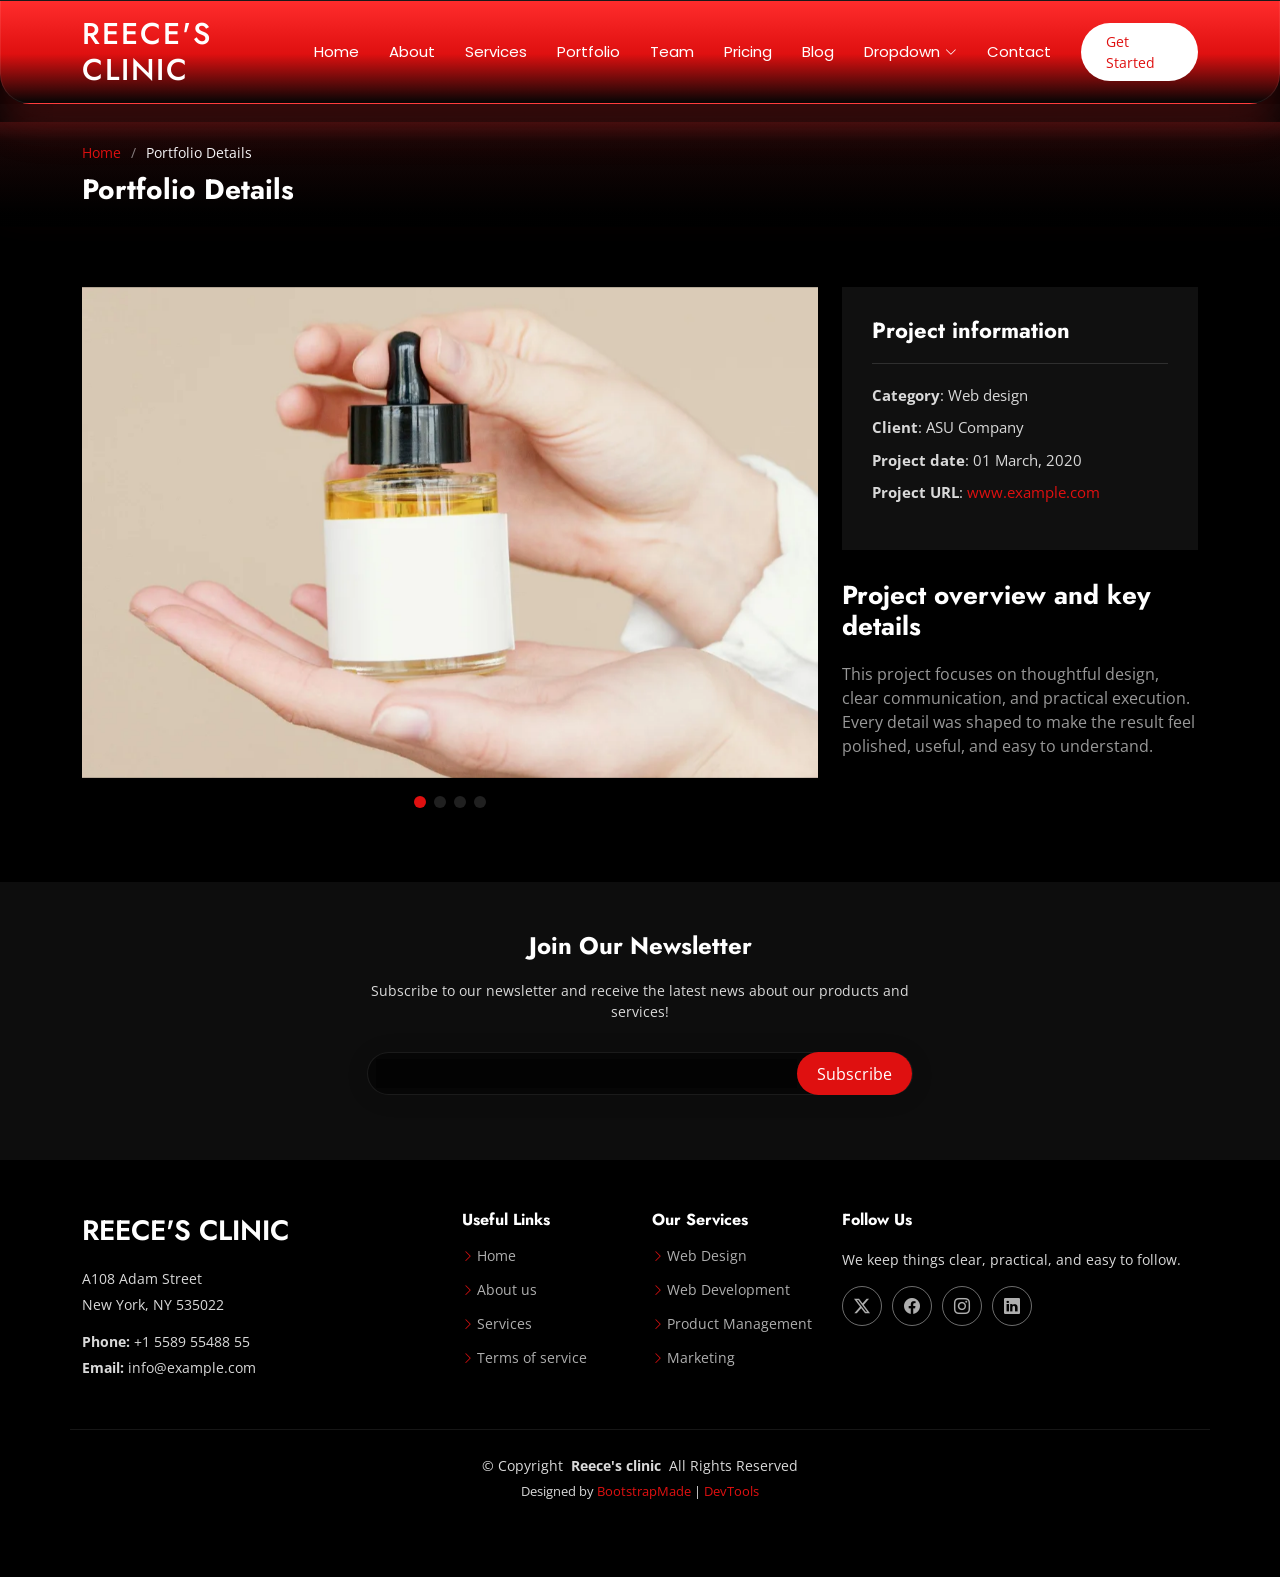
==== portfolio-details.html @ 50c4201b "first commit" ====
<!DOCTYPE html>
<html lang="en">

<head>
  <meta charset="utf-8">
  <meta content="width=device-width, initial-scale=1.0" name="viewport">
  <title>Portfolio Details - Reece's clinic</title>
  <meta name="description" content="">
  <meta name="keywords" content="">

  <!-- Favicons -->
  <link href="assets/img/favicon.png" rel="icon">
  <link href="assets/img/apple-touch-icon.png" rel="apple-touch-icon">

  <!-- Fonts -->
  <link href="https://fonts.googleapis.com" rel="preconnect">
  <link href="https://fonts.gstatic.com" rel="preconnect" crossorigin>
  <link href="https://fonts.googleapis.com/css2?family=Open+Sans:ital,wght@0,300;0,400;0,500;0,600;0,700;0,800;1,300;1,400;1,500;1,600;1,700;1,800&family=Poppins:ital,wght@0,100;0,200;0,300;0,400;0,500;0,600;0,700;0,800;0,900;1,100;1,200;1,300;1,400;1,500;1,600;1,700;1,800;1,900&family=Jost:ital,wght@0,100;0,200;0,300;0,400;0,500;0,600;0,700;0,800;0,900;1,100;1,200;1,300;1,400;1,500;1,600;1,700;1,800;1,900&display=swap" rel="stylesheet">

  <!-- Vendor CSS Files -->
  <link href="assets/vendor/bootstrap/css/bootstrap.min.css" rel="stylesheet">
  <link href="assets/vendor/bootstrap-icons/bootstrap-icons.css" rel="stylesheet">
  <link href="assets/vendor/aos/aos.css" rel="stylesheet">
  <link href="assets/vendor/glightbox/css/glightbox.min.css" rel="stylesheet">
  <link href="assets/vendor/swiper/swiper-bundle.min.css" rel="stylesheet">

  <!-- Main CSS File -->
  <link href="assets/css/main.css" rel="stylesheet">

  <!-- =======================================================
  * Template Name: Reece's clinic
  * Template Reference: BootstrapMade corporate template
  * Updated: Feb 22 2025 with Bootstrap v5.3.3
  * Author: BootstrapMade.com
  * License: https://bootstrapmade.com/license/
  ======================================================== -->
</head>

<body class="portfolio-details-page">

  <header id="header" class="header d-flex align-items-center sticky-top">
    <div class="container-fluid container-xl position-relative d-flex align-items-center">

      <a href="index.html" class="logo d-flex align-items-center me-auto">
        <!-- Uncomment the line below if you also wish to use an image logo -->
        <!-- <img src="assets/img/logo.webp" alt=""> -->
        <h1 class="sitename">Reece's clinic</h1>
      </a>

      <nav id="navmenu" class="navmenu">
        <ul>
          <li><a href="#hero">Home</a></li>
          <li><a href="#about">About</a></li>
          <li><a href="#services">Services</a></li>
          <li><a href="#portfolio">Portfolio</a></li>
          <li><a href="#team">Team</a></li>
          <li><a href="#pricing">Pricing</a></li>
          <li><a href="blog.html">Blog</a></li>
          <li class="dropdown"><a href="#"><span>Dropdown</span> <i class="bi bi-chevron-down toggle-dropdown"></i></a>
            <ul>
              <li><a href="#">Dropdown 1</a></li>
              <li class="dropdown"><a href="#"><span>Deep Dropdown</span> <i class="bi bi-chevron-down toggle-dropdown"></i></a>
                <ul>
                  <li><a href="#">Deep Dropdown 1</a></li>
                  <li><a href="#">Deep Dropdown 2</a></li>
                  <li><a href="#">Deep Dropdown 3</a></li>
                  <li><a href="#">Deep Dropdown 4</a></li>
                  <li><a href="#">Deep Dropdown 5</a></li>
                </ul>
              </li>
              <li><a href="#">Dropdown 2</a></li>
              <li><a href="#">Dropdown 3</a></li>
              <li><a href="#">Dropdown 4</a></li>
            </ul>
          </li>
          <li><a href="#contact">Contact</a></li>
        </ul>
        <i class="mobile-nav-toggle d-xl-none bi bi-list"></i>
      </nav>

      <a class="btn-getstarted" href="#about">Get Started</a>

    </div>
  </header>

  <main class="main">

    <!-- Page Title -->
    <div class="page-title" data-aos="fade">
      <div class="container">
        <nav class="breadcrumbs">
          <ol>
            <li><a href="index.html">Home</a></li>
            <li class="current">Portfolio Details</li>
          </ol>
        </nav>
        <h1>Portfolio Details</h1>
      </div>
    </div><!-- End Page Title -->

    <!-- Portfolio Details Section -->
    <section id="portfolio-details" class="portfolio-details section">

      <div class="container" data-aos="fade-up" data-aos-delay="100">

        <div class="row gy-4">

          <div class="col-lg-8">
            <div class="portfolio-details-slider swiper init-swiper">

              <script type="application/json" class="swiper-config">
                {
                  "loop": true,
                  "speed": 600,
                  "autoplay": {
                    "delay": 5000
                  },
                  "slidesPerView": "auto",
                  "pagination": {
                    "el": ".swiper-pagination",
                    "type": "bullets",
                    "clickable": true
                  }
                }
              </script>

              <div class="swiper-wrapper align-items-center">

                <div class="swiper-slide">
                  <img src="assets/img/portfolio/portfolio-1.webp" alt="">
                </div>

                <div class="swiper-slide">
                  <img src="assets/img/portfolio/portfolio-10.webp" alt="">
                </div>

                <div class="swiper-slide">
                  <img src="assets/img/portfolio/portfolio-7.webp" alt="">
                </div>

                <div class="swiper-slide">
                  <img src="assets/img/portfolio/portfolio-4.webp" alt="">
                </div>

              </div>
              <div class="swiper-pagination"></div>
            </div>
          </div>

          <div class="col-lg-4">
            <div class="portfolio-info" data-aos="fade-up" data-aos-delay="200">
              <h3>Project information</h3>
              <ul>
                <li><strong>Category</strong>: Web design</li>
                <li><strong>Client</strong>: ASU Company</li>
                <li><strong>Project date</strong>: 01 March, 2020</li>
                <li><strong>Project URL</strong>: <a href="#">www.example.com</a></li>
              </ul>
            </div>
            <div class="portfolio-description" data-aos="fade-up" data-aos-delay="300">
              <h2>Project overview and key details</h2>
              <p>
                This project focuses on thoughtful design, clear communication, and practical execution. Every detail was shaped to make the result feel polished, useful, and easy to understand.
              </p>
            </div>
          </div>

        </div>

      </div>

    </section><!-- /Portfolio Details Section -->

  </main>

  <footer id="footer" class="footer">

    <div class="footer-newsletter">
      <div class="container">
        <div class="row justify-content-center text-center">
          <div class="col-lg-6">
            <h4>Join Our Newsletter</h4>
            <p>Subscribe to our newsletter and receive the latest news about our products and services!</p>
            <form action="forms/newsletter.php" method="post" class="php-email-form">
              <div class="newsletter-form"><input type="email" name="email"><input type="submit" value="Subscribe"></div>
              <div class="loading">Loading</div>
              <div class="error-message"></div>
              <div class="sent-message">Your subscription request has been sent. Thank you!</div>
            </form>
          </div>
        </div>
      </div>
    </div>

    <div class="container footer-top">
      <div class="row gy-4">
        <div class="col-lg-4 col-md-6 footer-about">
          <a href="index.html" class="d-flex align-items-center">
            <span class="sitename">Reece's clinic</span>
          </a>
          <div class="footer-contact pt-3">
            <p>A108 Adam Street</p>
            <p>New York, NY 535022</p>
            <p class="mt-3"><strong>Phone:</strong> <span>+1 5589 55488 55</span></p>
            <p><strong>Email:</strong> <span>info@example.com</span></p>
          </div>
        </div>

        <div class="col-lg-2 col-md-3 footer-links">
          <h4>Useful Links</h4>
          <ul>
            <li><i class="bi bi-chevron-right"></i> <a href="#">Home</a></li>
            <li><i class="bi bi-chevron-right"></i> <a href="#">About us</a></li>
            <li><i class="bi bi-chevron-right"></i> <a href="#">Services</a></li>
            <li><i class="bi bi-chevron-right"></i> <a href="#">Terms of service</a></li>
          </ul>
        </div>

        <div class="col-lg-2 col-md-3 footer-links">
          <h4>Our Services</h4>
          <ul>
            <li><i class="bi bi-chevron-right"></i> <a href="#">Web Design</a></li>
            <li><i class="bi bi-chevron-right"></i> <a href="#">Web Development</a></li>
            <li><i class="bi bi-chevron-right"></i> <a href="#">Product Management</a></li>
            <li><i class="bi bi-chevron-right"></i> <a href="#">Marketing</a></li>
          </ul>
        </div>

        <div class="col-lg-4 col-md-12">
          <h4>Follow Us</h4>
          <p>We keep things clear, practical, and easy to follow.</p>
          <div class="social-links d-flex">
            <a href=""><i class="bi bi-twitter-x"></i></a>
            <a href=""><i class="bi bi-facebook"></i></a>
            <a href=""><i class="bi bi-instagram"></i></a>
            <a href=""><i class="bi bi-linkedin"></i></a>
          </div>
        </div>

      </div>
    </div>

    <div class="container copyright text-center mt-4">
      <p>© <span>Copyright</span> <strong class="px-1 sitename">Reece's clinic</strong> <span>All Rights Reserved</span></p>
      <div class="credits">
        <!-- All the links in the footer should remain intact. -->
        <!-- You can delete the links only if you've purchased the pro version. -->
        <!-- Licensing information: https://bootstrapmade.com/license/ -->
        <!-- Purchase the pro version with working PHP/AJAX contact form: [buy-url] -->
        Designed by <a href="https://bootstrapmade.com/">BootstrapMade</a> | <a href="https://bootstrapmade.com/tools/">DevTools</a>
      </div>
    </div>

  </footer>

  <!-- Scroll Top -->
  <a href="#" id="scroll-top" class="scroll-top d-flex align-items-center justify-content-center"><i class="bi bi-arrow-up-short"></i></a>

  <!-- Preloader -->
  <div id="preloader"></div>

  <!-- Vendor JS Files -->
  <script src="assets/vendor/bootstrap/js/bootstrap.bundle.min.js"></script>
  <script src="assets/vendor/php-email-form/validate.js"></script>
  <script src="assets/vendor/aos/aos.js"></script>
  <script src="assets/vendor/glightbox/js/glightbox.min.js"></script>
  <script src="assets/vendor/swiper/swiper-bundle.min.js"></script>
  <script src="assets/vendor/waypoints/noframework.waypoints.js"></script>
  <script src="assets/vendor/imagesloaded/imagesloaded.pkgd.min.js"></script>
  <script src="assets/vendor/isotope-layout/isotope.pkgd.min.js"></script>

  <!-- Main JS File -->
  <script src="assets/js/main.js"></script>

</body>

</html>
---- assets/css/main.css ----
/**
* Template Name: Arsha
* Template URL: https://bootstrapmade.com/arsha-free-bootstrap-html-template-corporate/
* Updated: Feb 22 2025 with Bootstrap v5.3.3
* Author: BootstrapMade.com
* License: https://bootstrapmade.com/license/
*/

/*--------------------------------------------------------------
# Font & Color Variables
# Help: https://bootstrapmade.com/color-system/
--------------------------------------------------------------*/
/* Fonts */
:root {
  --default-font: "Open Sans",  system-ui, -apple-system, "Segoe UI", Roboto, "Helvetica Neue", Arial, "Noto Sans", "Liberation Sans", sans-serif, "Apple Color Emoji", "Segoe UI Emoji", "Segoe UI Symbol", "Noto Color Emoji";
  --heading-font: "Jost",  sans-serif;
  --nav-font: "Poppins",  sans-serif;
}

/* Global Colors - The following color variables are used throughout the website. Updating them here will change the color scheme of the entire website */
:root { 
  --background-color: #000000; /* Background color for the entire website, including individual sections */
  --default-color: #d9d9d9; /* Default color used for the majority of the text content across the entire website */
  --heading-color: #ffffff; /* Color for headings, subheadings and title throughout the website */
  --accent-color: #df1010; /* Accent color that represents your brand on the website. It's used for buttons, links, and other elements that need to stand out */
  --surface-color: #101010; /* The surface color is used as a background of boxed elements within sections, such as cards, icon boxes, or other elements that require a visual separation from the global background. */
  --contrast-color: #ffffff; /* Contrast color for text, ensuring readability against backgrounds of accent, heading, or default colors. */
}

/* Nav Menu Colors - The following color variables are used specifically for the navigation menu. They are separate from the global colors to allow for more customization options */
:root {
  --nav-color: #ffffff;  /* The default color of the main navmenu links */
  --nav-hover-color: #ffdddd; /* Applied to main navmenu links when they are hovered over or active */
  --nav-mobile-background-color: #111111; /* Used as the background color for mobile navigation menu */
  --nav-dropdown-background-color: #111111; /* Used as the background color for dropdown items that appear when hovering over primary navigation items */
  --nav-dropdown-color: #ececec; /* Used for navigation links of the dropdown items in the navigation menu. */
  --nav-dropdown-hover-color: #ffffff; /* Similar to --nav-hover-color, this color is applied to dropdown navigation links when they are hovered over. */
}

/* Color Presets - These classes override global colors when applied to any section or element, providing reuse of the sam color scheme. */

.light-background {
  --background-color: #000000;
  --surface-color: #101010;
}

.dark-background {
  --background-color: #000000;
  --default-color: #ffffff;
  --heading-color: #ffffff;
  --surface-color: #101010;
  --contrast-color: #ffffff;
}

/* Smooth scroll */
:root {
  scroll-behavior: smooth;
}

/*--------------------------------------------------------------
# General Styling & Shared Classes
--------------------------------------------------------------*/
body {
  color: var(--default-color);
  background-color: var(--background-color);
  font-family: var(--default-font);
}

a {
  color: var(--accent-color);
  text-decoration: none;
  transition: 0.3s;
}

a:hover {
  color: color-mix(in srgb, var(--accent-color), transparent 25%);
  text-decoration: none;
}

h1,
h2,
h3,
h4,
h5,
h6 {
  color: var(--heading-color);
  font-family: var(--heading-font);
}

/* PHP Email Form Messages
------------------------------*/
.php-email-form .error-message {
  display: none;
  background: #df1529;
  color: #ffffff;
  text-align: left;
  padding: 15px;
  margin-bottom: 24px;
  font-weight: 600;
}

.php-email-form .sent-message {
  display: none;
  color: #ffffff;
  background: #059652;
  text-align: center;
  padding: 15px;
  margin-bottom: 24px;
  font-weight: 600;
}

.php-email-form .loading {
  display: none;
  background: var(--surface-color);
  text-align: center;
  padding: 15px;
  margin-bottom: 24px;
}

.php-email-form .loading:before {
  content: "";
  display: inline-block;
  border-radius: 50%;
  width: 24px;
  height: 24px;
  margin: 0 10px -6px 0;
  border: 3px solid var(--accent-color);
  border-top-color: var(--surface-color);
  animation: php-email-form-loading 1s linear infinite;
}

@keyframes php-email-form-loading {
  0% {
    transform: rotate(0deg);
  }

  100% {
    transform: rotate(360deg);
  }
}

/*--------------------------------------------------------------
# Global Header
--------------------------------------------------------------*/
.header {
  --background-color: linear-gradient(180deg, #ff2c2c 0%, #df1010 52%, #050505 100%);
  --heading-color: #ffffff;
  color: var(--default-color);
  background: var(--background-color);
  padding: 15px 0;
  transition: all 0.5s;
  z-index: 997;
  border-bottom-left-radius: 30px;
  border-bottom-right-radius: 30px;
  border: 1px solid rgba(255, 255, 255, 0.08);
  box-shadow: 0 20px 42px rgba(255, 44, 44, 0.18), 0 18px 40px rgba(0, 0, 0, 0.32);
  overflow: hidden;
}

.header .logo {
  line-height: 1;
}

.header .logo img {
  max-height: 36px;
  margin-right: 8px;
}

.header .logo h1 {
  font-size: 30px;
  margin: 0;
  font-weight: 500;
  color: var(--heading-color);
  letter-spacing: 2px;
  text-transform: uppercase;
}

.header .btn-getstarted,
.header .btn-getstarted:focus {
  color: var(--contrast-color);
  background: #ffffff;
  color: #df1010;
  font-size: 14px;
  padding: 8px 25px;
  margin: 0 0 0 30px;
  border-radius: 50px;
  transition: 0.3s;
}

.header .btn-getstarted:hover,
.header .btn-getstarted:focus:hover {
  color: #a80d0d;
  background: #ffe1e1;
}

@media (max-width: 1200px) {
  .header .logo {
    order: 1;
  }

  .header .btn-getstarted {
    order: 2;
    margin: 0 15px 0 0;
    padding: 6px 15px;
  }

  .header .navmenu {
    order: 3;
  }
}

/* Page Theme Blend */
.index-page .main,
.blog-page .main,
.blog-details-page .main,
.portfolio-details-page .main,
.service-details-page .main,
.starter-page-page .main,
.page-404 .main {
  background: linear-gradient(180deg, #050505 0%, #000000 100%);
  padding-top: 18px;
}

.index-page .page-title,
.blog-page .page-title,
.blog-details-page .page-title,
.portfolio-details-page .page-title,
.service-details-page .page-title,
.starter-page-page .page-title,
.page-404 .page-title {
  background: linear-gradient(180deg, rgba(255, 44, 44, 0.22) 0%, rgba(223, 16, 16, 0.08) 18%, rgba(0, 0, 0, 0.95) 88%);
  color: #f8fafc;
  box-shadow: 0 -18px 34px rgba(255, 44, 44, 0.1);
}

.index-page .page-title .breadcrumbs ol li+li::before,
.blog-page .page-title .breadcrumbs ol li+li::before,
.blog-details-page .page-title .breadcrumbs ol li+li::before,
.portfolio-details-page .page-title .breadcrumbs ol li+li::before,
.service-details-page .page-title .breadcrumbs ol li+li::before,
.starter-page-page .page-title .breadcrumbs ol li+li::before,
.page-404 .page-title .breadcrumbs ol li+li::before {
  color: rgba(248, 250, 252, 0.5);
}

.service-details-page .service-details.section,
.starter-page-page .starter-section.section {
  padding-top: 54px;
  padding-bottom: 72px;
}

/*--------------------------------------------------------------
# Navigation Menu
--------------------------------------------------------------*/
/* Desktop Navigation */
@media (min-width: 1200px) {
  .navmenu {
    padding: 0;
  }

  .navmenu ul {
    margin: 0;
    padding: 0;
    display: flex;
    list-style: none;
    align-items: center;
  }

  .navmenu li {
    position: relative;
  }

  .navmenu a,
  .navmenu a:focus {
    color: var(--nav-color);
    padding: 18px 15px;
    font-size: 15px;
    font-family: var(--nav-font);
    font-weight: 400;
    display: flex;
    align-items: center;
    justify-content: space-between;
    white-space: nowrap;
    transition: 0.3s;
  }

  .navmenu a i,
  .navmenu a:focus i {
    font-size: 12px;
    line-height: 0;
    margin-left: 5px;
    transition: 0.3s;
  }

  .navmenu li:last-child a {
    padding-right: 0;
  }

  .navmenu li:hover>a,
  .navmenu .active,
  .navmenu .active:focus {
    color: var(--nav-hover-color);
  }

  .navmenu .dropdown ul {
    margin: 0;
    padding: 10px 0;
    background: var(--nav-dropdown-background-color);
    display: block;
    position: absolute;
    visibility: hidden;
    left: 14px;
    top: 130%;
    opacity: 0;
    transition: 0.3s;
    border-radius: 4px;
    z-index: 99;
    box-shadow: 0px 0px 30px rgba(0, 0, 0, 0.1);
  }

  .navmenu .dropdown ul li {
    min-width: 200px;
  }

  .navmenu .dropdown ul a {
    padding: 10px 20px;
    font-size: 15px;
    text-transform: none;
    color: var(--nav-dropdown-color);
  }

  .navmenu .dropdown ul a i {
    font-size: 12px;
  }

  .navmenu .dropdown ul a:hover,
  .navmenu .dropdown ul .active:hover,
  .navmenu .dropdown ul li:hover>a {
    color: var(--nav-dropdown-hover-color);
  }

  .navmenu .dropdown:hover>ul {
    opacity: 1;
    top: 100%;
    visibility: visible;
  }

  .navmenu .dropdown .dropdown ul {
    top: 0;
    left: -90%;
    visibility: hidden;
  }

  .navmenu .dropdown .dropdown:hover>ul {
    opacity: 1;
    top: 0;
    left: -100%;
    visibility: visible;
  }

  .navmenu .megamenu {
    position: static;
  }

  .navmenu .megamenu ul {
    margin: 0;
    padding: 10px;
    background: var(--nav-dropdown-background-color);
    box-shadow: 0px 0px 20px rgba(0, 0, 0, 0.1);
    position: absolute;
    top: 130%;
    left: 0;
    right: 0;
    visibility: hidden;
    opacity: 0;
    display: flex;
    transition: 0.3s;
    border-radius: 4px;
    z-index: 99;
  }

  .navmenu .megamenu ul li {
    flex: 1;
  }

  .navmenu .megamenu ul li a,
  .navmenu .megamenu ul li:hover>a {
    padding: 10px 20px;
    font-size: 15px;
    color: var(--nav-dropdown-color);
  }

  .navmenu .megamenu ul li a:hover,
  .navmenu .megamenu ul li .active,
  .navmenu .megamenu ul li .active:hover {
    color: var(--nav-dropdown-hover-color);
  }

  .navmenu .megamenu:hover>ul {
    opacity: 1;
    top: 100%;
    visibility: visible;
  }

  .navmenu .dd-box-shadow {
    box-shadow: 0px 0px 30px rgba(0, 0, 0, 0.1);
  }
}

/* Mobile Navigation */
@media (max-width: 1199px) {
  .mobile-nav-toggle {
    color: var(--nav-color);
    font-size: 28px;
    line-height: 0;
    margin-right: 10px;
    cursor: pointer;
    transition: color 0.3s;
  }

  .navmenu {
    padding: 0;
    z-index: 9997;
  }

  .navmenu ul {
    display: none;
    list-style: none;
    position: absolute;
    inset: 60px 20px 20px 20px;
    padding: 10px 0;
    margin: 0;
    border-radius: 6px;
    background-color: var(--nav-mobile-background-color);
    overflow-y: auto;
    transition: 0.3s;
    z-index: 9998;
    box-shadow: 0px 0px 30px rgba(0, 0, 0, 0.1);
  }

  .navmenu a,
  .navmenu a:focus {
    color: var(--nav-dropdown-color);
    padding: 10px 20px;
    font-family: var(--nav-font);
    font-size: 17px;
    font-weight: 500;
    display: flex;
    align-items: center;
    justify-content: space-between;
    white-space: nowrap;
    transition: 0.3s;
  }

  .navmenu a i,
  .navmenu a:focus i {
    font-size: 12px;
    line-height: 0;
    margin-left: 5px;
    width: 30px;
    height: 30px;
    display: flex;
    align-items: center;
    justify-content: center;
    border-radius: 50%;
    transition: 0.3s;
    background-color: color-mix(in srgb, var(--accent-color), transparent 90%);
  }

  .navmenu a i:hover,
  .navmenu a:focus i:hover {
    background-color: var(--accent-color);
    color: var(--contrast-color);
  }

  .navmenu a:hover,
  .navmenu .active,
  .navmenu .active:focus {
    color: var(--nav-dropdown-hover-color);
  }

  .navmenu .active i,
  .navmenu .active:focus i {
    background-color: var(--accent-color);
    color: var(--contrast-color);
    transform: rotate(180deg);
  }

  .navmenu .dropdown ul {
    position: static;
    display: none;
    z-index: 99;
    padding: 10px 0;
    margin: 10px 20px;
    background-color: var(--nav-dropdown-background-color);
    border: 1px solid color-mix(in srgb, var(--default-color), transparent 90%);
    box-shadow: none;
    transition: all 0.5s ease-in-out;
  }

  .navmenu .dropdown ul ul {
    background-color: rgba(33, 37, 41, 0.1);
  }

  .navmenu .dropdown>.dropdown-active {
    display: block;
    background-color: rgba(33, 37, 41, 0.03);
  }

  .mobile-nav-active {
    overflow: hidden;
  }

  .mobile-nav-active .mobile-nav-toggle {
    color: #fff;
    position: absolute;
    font-size: 32px;
    top: 15px;
    right: 15px;
    margin-right: 0;
    z-index: 9999;
  }

  .mobile-nav-active .navmenu {
    position: fixed;
    overflow: hidden;
    inset: 0;
    background: rgba(33, 37, 41, 0.8);
    transition: 0.3s;
  }

  .mobile-nav-active .navmenu>ul {
    display: block;
  }
}

/*--------------------------------------------------------------
# Global Footer
--------------------------------------------------------------*/
.footer {
  color: var(--default-color);
  background-color: var(--background-color);
  font-size: 14px;
  padding-bottom: 50px;
  position: relative;
}

.footer .footer-newsletter {
  background-color: color-mix(in srgb, var(--heading-color), transparent 95%);
  padding: 50px 0;
}

.footer .footer-newsletter h4 {
  font-size: 24px;
}

.footer .footer-newsletter .newsletter-form {
  margin-top: 30px;
  margin-bottom: 15px;
  padding: 6px 8px;
  position: relative;
  background-color: color-mix(in srgb, var(--background-color), transparent 50%);
  border: 1px solid color-mix(in srgb, var(--default-color), transparent 90%);
  box-shadow: 0px 2px 25px rgba(0, 0, 0, 0.1);
  display: flex;
  transition: 0.3s;
  border-radius: 50px;
}

.footer .footer-newsletter .newsletter-form:focus-within {
  border-color: var(--accent-color);
}

.footer .footer-newsletter .newsletter-form input[type=email] {
  border: 0;
  padding: 4px;
  width: 100%;
  background-color: color-mix(in srgb, var(--background-color), transparent 50%);
  color: var(--default-color);
}

.footer .footer-newsletter .newsletter-form input[type=email]:focus-visible {
  outline: none;
}

.footer .footer-newsletter .newsletter-form input[type=submit] {
  border: 0;
  font-size: 16px;
  padding: 0 20px;
  margin: -7px -8px -7px 0;
  background: var(--accent-color);
  color: var(--contrast-color);
  transition: 0.3s;
  border-radius: 50px;
}

.footer .footer-newsletter .newsletter-form input[type=submit]:hover {
  background: color-mix(in srgb, var(--accent-color), transparent 20%);
}

.footer .footer-top {
  padding-top: 50px;
}

.footer .social-links a {
  display: flex;
  align-items: center;
  justify-content: center;
  width: 40px;
  height: 40px;
  border-radius: 50%;
  border: 1px solid color-mix(in srgb, var(--default-color), transparent 50%);
  font-size: 16px;
  color: color-mix(in srgb, var(--default-color), transparent 20%);
  margin-right: 10px;
  transition: 0.3s;
}

.footer .social-links a:hover {
  color: var(--accent-color);
  border-color: var(--accent-color);
}

.footer h4 {
  font-size: 16px;
  font-weight: bold;
  position: relative;
  padding-bottom: 12px;
}

.footer .footer-links {
  margin-bottom: 30px;
}

.footer .footer-links ul {
  list-style: none;
  padding: 0;
  margin: 0;
}

.footer .footer-links ul i {
  margin-right: 3px;
  font-size: 12px;
  line-height: 0;
  color: var(--accent-color);
}

.footer .footer-links ul li {
  padding: 10px 0;
  display: flex;
  align-items: center;
}

.footer .footer-links ul li:first-child {
  padding-top: 0;
}

.footer .footer-links ul a {
  display: inline-block;
  color: color-mix(in srgb, var(--default-color), transparent 20%);
  line-height: 1;
}

.footer .footer-links ul a:hover {
  color: var(--accent-color);
}

.footer .footer-about a {
  color: var(--heading-color);
  font-size: 28px;
  font-weight: 600;
  text-transform: uppercase;
  font-family: var(--heading-font);
}

.footer .footer-contact p {
  margin-bottom: 5px;
}

.footer .copyright {
  padding-top: 25px;
  padding-bottom: 25px;
  border-top: 1px solid color-mix(in srgb, var(--default-color), transparent 90%);
}

.footer .copyright p {
  margin-bottom: 0;
}

.footer .credits {
  margin-top: 6px;
  font-size: 13px;
}

/*--------------------------------------------------------------
# Preloader
--------------------------------------------------------------*/
#preloader {
  position: fixed;
  inset: 0;
  z-index: 999999;
  overflow: hidden;
  background: var(--background-color);
  transition: all 0.6s ease-out;
}

#preloader:before {
  content: "";
  position: fixed;
  top: calc(50% - 30px);
  left: calc(50% - 30px);
  border: 6px solid #ffffff;
  border-color: var(--accent-color) transparent var(--accent-color) transparent;
  border-radius: 50%;
  width: 60px;
  height: 60px;
  animation: animate-preloader 1.5s linear infinite;
}

@keyframes animate-preloader {
  0% {
    transform: rotate(0deg);
  }

  100% {
    transform: rotate(360deg);
  }
}

/*--------------------------------------------------------------
# Scroll Top Button
--------------------------------------------------------------*/
.scroll-top {
  position: fixed;
  visibility: hidden;
  opacity: 0;
  right: 15px;
  bottom: -15px;
  z-index: 99999;
  background-color: var(--accent-color);
  width: 44px;
  height: 44px;
  border-radius: 50px;
  transition: all 0.4s;
}

.scroll-top i {
  font-size: 24px;
  color: var(--contrast-color);
  line-height: 0;
}

.scroll-top:hover {
  background-color: color-mix(in srgb, var(--accent-color), transparent 20%);
  color: var(--contrast-color);
}

.scroll-top.active {
  visibility: visible;
  opacity: 1;
  bottom: 15px;
}

/*--------------------------------------------------------------
# Disable aos animation delay on mobile devices
--------------------------------------------------------------*/
@media screen and (max-width: 768px) {
  [data-aos-delay] {
    transition-delay: 0 !important;
  }
}

/*--------------------------------------------------------------
# Global Page Titles & Breadcrumbs
--------------------------------------------------------------*/
.page-title {
  --background-color: color-mix(in srgb, var(--default-color), transparent 96%);
  color: var(--default-color);
  background-color: var(--background-color);
  padding: 20px 0;
  position: relative;
}

.page-title h1 {
  font-size: 28px;
  font-weight: 700;
  margin: 0;
}

.page-title .breadcrumbs ol {
  display: flex;
  flex-wrap: wrap;
  list-style: none;
  padding: 0 0 10px 0;
  margin: 0;
  font-size: 14px;
}

.page-title .breadcrumbs ol li+li {
  padding-left: 10px;
}

.page-title .breadcrumbs ol li+li::before {
  content: "/";
  display: inline-block;
  padding-right: 10px;
  color: color-mix(in srgb, var(--default-color), transparent 70%);
}

/*--------------------------------------------------------------
# Global Sections
--------------------------------------------------------------*/
section,
.section {
  color: var(--default-color);
  background-color: var(--background-color);
  padding: 60px 0;
  scroll-margin-top: 88px;
  overflow: clip;
}

@media (max-width: 1199px) {

  section,
  .section {
    scroll-margin-top: 66px;
  }
}

/*--------------------------------------------------------------
# Global Section Titles
--------------------------------------------------------------*/
.section-title {
  text-align: center;
  padding-bottom: 60px;
  position: relative;
}

.section-title h2 {
  font-size: 32px;
  font-weight: 700;
  margin-bottom: 20px;
  padding-bottom: 20px;
  text-transform: uppercase;
  position: relative;
}

.section-title h2:before {
  content: "";
  position: absolute;
  display: block;
  width: 160px;
  height: 1px;
  background: color-mix(in srgb, var(--default-color), transparent 60%);
  left: 0;
  right: 0;
  bottom: 1px;
  margin: auto;
}

.section-title h2::after {
  content: "";
  position: absolute;
  display: block;
  width: 60px;
  height: 3px;
  background: var(--accent-color);
  left: 0;
  right: 0;
  bottom: 0;
  margin: auto;
}

.section-title p {
  margin-bottom: 0;
}

/*--------------------------------------------------------------
# Hero Section
--------------------------------------------------------------*/
.hero {
  width: 100%;
  min-height: 80vh;
  position: relative;
  padding: 120px 0 60px 0;
  display: flex;
  align-items: center;
}

.hero h1 {
  margin: 0;
  font-size: 48px;
  font-weight: 700;
  line-height: 56px;
}

.hero p {
  color: color-mix(in srgb, var(--default-color), transparent 30%);
  margin: 5px 0 30px 0;
  font-size: 22px;
  line-height: 1.3;
  font-weight: 600;
}

.hero .btn-get-started {
  color: var(--contrast-color);
  background: var(--accent-color);
  font-family: var(--heading-font);
  font-weight: 500;
  font-size: 15px;
  letter-spacing: 1px;
  display: inline-block;
  padding: 10px 28px 12px 28px;
  border-radius: 50px;
  transition: 0.5s;
}

.hero .btn-get-started:hover {
  color: var(--contrast-color);
  background: color-mix(in srgb, var(--accent-color), transparent 15%);
}

.hero .btn-watch-video {
  font-size: 16px;
  transition: 0.5s;
  margin-left: 25px;
  color: var(--default-color);
  font-weight: 600;
}

.hero .btn-watch-video i {
  color: var(--contrast-color);
  font-size: 32px;
  transition: 0.3s;
  line-height: 0;
  margin-right: 8px;
}

.hero .btn-watch-video:hover {
  color: var(--accent-color);
}

.hero .btn-watch-video:hover i {
  color: color-mix(in srgb, var(--accent-color), transparent 15%);
}

.hero .animated {
  animation: up-down 2s ease-in-out infinite alternate-reverse both;
}

@media (max-width: 640px) {
  .hero h1 {
    font-size: 28px;
    line-height: 36px;
  }

  .hero p {
    font-size: 18px;
    line-height: 24px;
    margin-bottom: 30px;
  }

  .hero .btn-get-started,
  .hero .btn-watch-video {
    font-size: 13px;
  }
}

@keyframes up-down {
  0% {
    transform: translateY(10px);
  }

  100% {
    transform: translateY(-10px);
  }
}

/*--------------------------------------------------------------
# Clients Section
--------------------------------------------------------------*/
.clients {
  padding: 12px 0;
}

.clients .swiper {
  padding: 10px 0;
}

.clients .swiper-wrapper {
  height: auto;
}

.clients .swiper-slide img {
  transition: 0.3s;
  padding: 0 10px;
}

.clients .swiper-slide img:hover {
  transform: scale(1.1);
}

/*--------------------------------------------------------------
# About Section
--------------------------------------------------------------*/
.about ul {
  list-style: none;
  padding: 0;
}

.about ul li {
  padding-bottom: 5px;
  display: flex;
  align-items: center;
}

.about ul i {
  font-size: 20px;
  padding-right: 4px;
  color: var(--accent-color);
}

.about .read-more {
  color: var(--accent-color);
  font-family: var(--heading-font);
  font-weight: 500;
  font-size: 16px;
  letter-spacing: 1px;
  padding: 8px 28px;
  border-radius: 5px;
  transition: 0.3s;
  display: inline-flex;
  align-items: center;
  justify-content: center;
  border: 2px solid var(--accent-color);
}

.about .read-more i {
  font-size: 18px;
  margin-left: 5px;
  line-height: 0;
  transition: 0.3s;
}

.about .read-more:hover {
  background: var(--accent-color);
  color: var(--contrast-color);
}

.about .read-more:hover i {
  transform: translate(5px, 0);
}

/*--------------------------------------------------------------
# Why Us Section
--------------------------------------------------------------*/
.why-us {
  padding: 30px 0;
}

.why-us .content h3 {
  font-weight: 400;
  font-size: 34px;
}

.why-us .content p {
  color: color-mix(in srgb, var(--default-color), transparent 30%);
}

.why-us .faq-container .faq-item {
  background-color: var(--surface-color);
  position: relative;
  padding: 20px;
  margin-bottom: 20px;
  box-shadow: 0px 5px 25px 0px rgba(0, 0, 0, 0.1);
  overflow: hidden;
}

.why-us .faq-container .faq-item:last-child {
  margin-bottom: 0;
}

.why-us .faq-container .faq-item h3 {
  font-weight: 500;
  font-size: 17px;
  line-height: 24px;
  margin: 0 30px 0 0;
  transition: 0.3s;
  cursor: pointer;
}

.why-us .faq-container .faq-item h3 span {
  color: var(--accent-color);
  padding-right: 5px;
  font-weight: 600;
}

.why-us .faq-container .faq-item h3:hover {
  color: var(--accent-color);
}

.why-us .faq-container .faq-item .faq-content {
  display: grid;
  grid-template-rows: 0fr;
  transition: 0.3s ease-in-out;
  visibility: hidden;
  opacity: 0;
}

.why-us .faq-container .faq-item .faq-content p {
  margin-bottom: 0;
  overflow: hidden;
}

.why-us .faq-container .faq-item .faq-icon {
  position: absolute;
  top: 22px;
  left: 20px;
  font-size: 22px;
  line-height: 0;
  transition: 0.3s;
  color: var(--accent-color);
}

.why-us .faq-container .faq-item .faq-toggle {
  position: absolute;
  top: 20px;
  right: 20px;
  font-size: 16px;
  line-height: 0;
  transition: 0.3s;
  cursor: pointer;
}

.why-us .faq-container .faq-item .faq-toggle:hover {
  color: var(--accent-color);
}

.why-us .faq-container .faq-active h3 {
  color: var(--accent-color);
}

.why-us .faq-container .faq-active .faq-content {
  grid-template-rows: 1fr;
  visibility: visible;
  opacity: 1;
  padding-top: 10px;
}

.why-us .faq-container .faq-active .faq-toggle {
  transform: rotate(90deg);
  color: var(--accent-color);
}

.why-us .why-us-img {
  display: flex;
  align-items: center;
  justify-content: center;
}

.why-us .why-us-img img {
  max-height: 70%;
}

/*--------------------------------------------------------------
# Skills Section
--------------------------------------------------------------*/
.skills .content h3 {
  font-size: 2rem;
  font-weight: 700;
}

.skills .content p {
  color: color-mix(in srgb, var(--default-color), transparent 30%);
}

.skills .content p:last-child {
  margin-bottom: 0;
}

.skills .content ul {
  list-style: none;
  padding: 0;
}

.skills .content ul li {
  padding-bottom: 10px;
}

.skills .progress {
  height: 60px;
  display: block;
  background: none;
  border-radius: 0;
}

.skills .progress .skill {
  color: var(--default-color);
  padding: 0;
  margin: 0 0 6px 0;
  text-transform: uppercase;
  display: block;
  font-weight: 600;
  font-family: var(--heading-font);
}

.skills .progress .skill .val {
  float: right;
  font-style: normal;
}

.skills .progress-bar-wrap {
  background: color-mix(in srgb, var(--heading-color), transparent 90%);
  height: 10px;
}

.skills .progress-bar {
  width: 1px;
  height: 10px;
  transition: 0.9s;
  background-color: var(--heading-color);
}

/*--------------------------------------------------------------
# Services Section
--------------------------------------------------------------*/
.services .service-item {
  background-color: var(--surface-color);
  box-shadow: 0px 5px 90px 0px rgba(0, 0, 0, 0.1);
  padding: 50px 30px;
  transition: all ease-in-out 0.4s;
  height: 100%;
}

.services .service-item .icon {
  margin-bottom: 10px;
}

.services .service-item .icon i {
  color: var(--accent-color);
  font-size: 36px;
  transition: 0.3s;
}

.services .service-item h4 {
  font-weight: 700;
  margin-bottom: 15px;
  font-size: 20px;
}

.services .service-item h4 a {
  color: var(--heading-color);
  transition: ease-in-out 0.3s;
}

.services .service-item p {
  line-height: 24px;
  font-size: 14px;
  margin-bottom: 0;
}

.services .service-item:hover {
  transform: translateY(-10px);
}

.services .service-item:hover h4 a {
  color: var(--accent-color);
}

/*--------------------------------------------------------------
# Work Process Section
--------------------------------------------------------------*/
.work-process .steps-item {
  background: var(--surface-color);
  border-radius: 20px;
  height: 100%;
  transition: all 0.3s ease-in-out;
  box-shadow: 0 5px 20px color-mix(in srgb, var(--default-color), transparent 92%);
}

.work-process .steps-item .steps-image {
  border-radius: 20px 20px 0 0;
  overflow: hidden;
}

.work-process .steps-item:hover {
  transform: translateY(-10px);
  box-shadow: 0 15px 30px color-mix(in srgb, var(--accent-color), transparent 85%);
}

.work-process .steps-item:hover .steps-number {
  background: var(--accent-color);
  color: var(--contrast-color);
}

.work-process .steps-item:hover .steps-image img {
  transform: scale(1.1);
}

.work-process .steps-image {
  position: relative;
  height: 280px;
}

.work-process .steps-image img {
  width: 100%;
  height: 100%;
  object-fit: cover;
  transition: transform 0.6s ease;
}

.work-process .steps-content {
  position: relative;
  padding: 40px 30px 30px;
}

.work-process .steps-content .steps-number {
  position: absolute;
  left: 30px;
  top: -30px;
  width: 60px;
  height: 60px;
  background: var(--accent-color);
  color: var(--contrast-color);
  border-radius: 50%;
  font-family: var(--heading-font);
  font-size: 24px;
  font-weight: 700;
  display: flex;
  align-items: center;
  justify-content: center;
  transition: all 0.3s ease-in-out;
}

.work-process .steps-content h3 {
  font-size: 24px;
  font-weight: 700;
  margin-bottom: 15px;
}

.work-process .steps-content p {
  font-size: 15px;
  color: color-mix(in srgb, var(--default-color), transparent 20%);
  margin-bottom: 25px;
}

.work-process .steps-features .feature-item {
  display: flex;
  align-items: center;
  margin-bottom: 12px;
}

.work-process .steps-features .feature-item:last-child {
  margin-bottom: 0;
}

.work-process .steps-features .feature-item i {
  color: var(--accent-color);
  font-size: 18px;
  margin-right: 10px;
}

.work-process .steps-features .feature-item span {
  font-size: 14px;
  color: color-mix(in srgb, var(--default-color), transparent 15%);
}

@media (max-width: 1199px) {
  .work-process .steps-image {
    height: 240px;
  }

  .work-process .steps-content {
    padding: 35px 25px 25px;
  }

  .work-process .steps-content h3 {
    font-size: 22px;
  }
}

@media (max-width: 991px) {
  .work-process .steps-item {
    margin-bottom: 30px;
  }

  .work-process .steps-image {
    height: 220px;
  }

  .work-process .steps-content {
    padding: 30px 20px 20px;
  }

  .work-process .steps-content .steps-number {
    width: 50px;
    height: 50px;
    font-size: 20px;
    left: 25px;
    top: -25px;
  }

  .work-process .steps-content h3 {
    font-size: 20px;
    margin-bottom: 12px;
  }

  .work-process .steps-content p {
    font-size: 14px;
    margin-bottom: 20px;
  }
}

/*--------------------------------------------------------------
# Call To Action Section
--------------------------------------------------------------*/
.call-to-action {
  padding: 120px 0;
  position: relative;
  clip-path: inset(0);
}

.call-to-action img {
  position: fixed;
  top: 0;
  left: 0;
  display: block;
  width: 100%;
  height: 100%;
  object-fit: cover;
  z-index: 1;
}

.call-to-action:before {
  content: "";
  background: color-mix(in srgb, var(--background-color), transparent 35%);
  position: absolute;
  inset: 0;
  z-index: 2;
}

.call-to-action .container {
  position: relative;
  z-index: 3;
}

.call-to-action h3 {
  color: var(--default-color);
  font-size: 28px;
  font-weight: 700;
}

.call-to-action p {
  color: var(--default-color);
}

.call-to-action .cta-btn {
  font-family: var(--heading-font);
  font-weight: 500;
  font-size: 16px;
  letter-spacing: 1px;
  display: inline-block;
  padding: 12px 40px;
  border-radius: 50px;
  transition: 0.5s;
  margin: 10px;
  border: 2px solid var(--contrast-color);
  color: var(--contrast-color);
}

.call-to-action .cta-btn:hover {
  background: var(--accent-color);
  border: 2px solid var(--accent-color);
}

/*--------------------------------------------------------------
# Portfolio Section
--------------------------------------------------------------*/
.portfolio .portfolio-filters {
  padding: 0;
  margin: 0 auto 20px auto;
  list-style: none;
  text-align: center;
}

.portfolio .portfolio-filters li {
  cursor: pointer;
  display: inline-block;
  padding: 8px 20px 10px 20px;
  margin: 0;
  font-size: 15px;
  font-weight: 500;
  line-height: 1;
  margin-bottom: 5px;
  border-radius: 50px;
  transition: all 0.3s ease-in-out;
  font-family: var(--heading-font);
}

.portfolio .portfolio-filters li:hover,
.portfolio .portfolio-filters li.filter-active {
  color: var(--contrast-color);
  background-color: var(--accent-color);
}

.portfolio .portfolio-filters li:first-child {
  margin-left: 0;
}

.portfolio .portfolio-filters li:last-child {
  margin-right: 0;
}

@media (max-width: 575px) {
  .portfolio .portfolio-filters li {
    font-size: 14px;
    margin: 0 0 10px 0;
  }
}

.portfolio .portfolio-item {
  position: relative;
  overflow: hidden;
}

.portfolio .portfolio-item .portfolio-info {
  opacity: 0;
  position: absolute;
  left: 12px;
  right: 12px;
  bottom: -100%;
  z-index: 3;
  transition: all ease-in-out 0.5s;
  background: color-mix(in srgb, var(--background-color), transparent 10%);
  padding: 15px;
}

.portfolio .portfolio-item .portfolio-info h4 {
  font-size: 18px;
  font-weight: 600;
  padding-right: 50px;
}

.portfolio .portfolio-item .portfolio-info p {
  color: color-mix(in srgb, var(--default-color), transparent 30%);
  font-size: 14px;
  margin-bottom: 0;
  padding-right: 50px;
}

.portfolio .portfolio-item .portfolio-info .preview-link,
.portfolio .portfolio-item .portfolio-info .details-link {
  position: absolute;
  right: 50px;
  font-size: 24px;
  top: calc(50% - 14px);
  color: color-mix(in srgb, var(--default-color), transparent 30%);
  transition: 0.3s;
  line-height: 0;
}

.portfolio .portfolio-item .portfolio-info .preview-link:hover,
.portfolio .portfolio-item .portfolio-info .details-link:hover {
  color: var(--accent-color);
}

.portfolio .portfolio-item .portfolio-info .details-link {
  right: 14px;
  font-size: 28px;
}

.portfolio .portfolio-item:hover .portfolio-info {
  opacity: 1;
  bottom: 0;
}

/*--------------------------------------------------------------
# Team Section
--------------------------------------------------------------*/
.team .team-member {
  background-color: var(--surface-color);
  box-shadow: 0px 2px 15px rgba(0, 0, 0, 0.1);
  position: relative;
  border-radius: 5px;
  transition: 0.5s;
  padding: 30px;
  height: 100%;
}

@media (max-width: 468px) {
  .team .team-member {
    flex-direction: column;
    justify-content: center !important;
    align-items: center !important;
  }
}

.team .team-member .pic {
  overflow: hidden;
  width: 150px;
  border-radius: 50%;
  flex-shrink: 0;
}

.team .team-member .pic img {
  transition: ease-in-out 0.3s;
}

.team .team-member:hover {
  transform: translateY(-10px);
}

.team .team-member .member-info {
  padding-left: 30px;
}

@media (max-width: 468px) {
  .team .team-member .member-info {
    padding: 30px 0 0 0;
    text-align: center;
  }
}

.team .team-member h4 {
  font-weight: 700;
  margin-bottom: 5px;
  font-size: 20px;
}

.team .team-member span {
  display: block;
  font-size: 15px;
  padding-bottom: 10px;
  position: relative;
  font-weight: 500;
}

.team .team-member span::after {
  content: "";
  position: absolute;
  display: block;
  width: 50px;
  height: 1px;
  background: color-mix(in srgb, var(--default-color), transparent 85%);
  bottom: 0;
  left: 0;
}

@media (max-width: 468px) {
  .team .team-member span::after {
    left: calc(50% - 25px);
  }
}

.team .team-member p {
  margin: 10px 0 0 0;
  font-size: 14px;
}

.team .team-member .social {
  margin-top: 12px;
  display: flex;
  align-items: center;
  justify-content: start;
  width: 100%;
}

@media (max-width: 468px) {
  .team .team-member .social {
    justify-content: center;
  }
}

.team .team-member .social a {
  background: color-mix(in srgb, var(--default-color), transparent 94%);
  transition: ease-in-out 0.3s;
  display: flex;
  align-items: center;
  justify-content: center;
  border-radius: 50px;
  width: 36px;
  height: 36px;
}

.team .team-member .social a i {
  color: color-mix(in srgb, var(--default-color), transparent 20%);
  font-size: 16px;
  margin: 0 2px;
}

.team .team-member .social a:hover {
  background: var(--accent-color);
}

.team .team-member .social a:hover i {
  color: var(--contrast-color);
}

.team .team-member .social a+a {
  margin-left: 8px;
}

/*--------------------------------------------------------------
# Pricing Section
--------------------------------------------------------------*/
.pricing .pricing-item {
  background-color: var(--surface-color);
  box-shadow: 0 3px 20px -2px rgba(0, 0, 0, 0.1);
  border-top: 4px solid var(--background-color);
  padding: 60px 40px;
  height: 100%;
  border-radius: 5px;
}

.pricing h3 {
  font-weight: 600;
  margin-bottom: 15px;
  font-size: 20px;
}

.pricing h4 {
  color: var(--accent-color);
  font-size: 48px;
  font-weight: 400;
  font-family: var(--heading-font);
  margin-bottom: 0;
}

.pricing h4 sup {
  font-size: 28px;
}

.pricing h4 span {
  color: color-mix(in srgb, var(--default-color), transparent 50%);
  font-size: 18px;
}

.pricing ul {
  padding: 20px 0;
  list-style: none;
  color: color-mix(in srgb, var(--default-color), transparent 30%);
  text-align: left;
  line-height: 20px;
}

.pricing ul li {
  padding: 10px 0;
  display: flex;
  align-items: center;
}

.pricing ul i {
  color: #059652;
  font-size: 24px;
  padding-right: 3px;
}

.pricing ul .na {
  color: color-mix(in srgb, var(--default-color), transparent 60%);
}

.pricing ul .na i {
  color: color-mix(in srgb, var(--default-color), transparent 60%);
}

.pricing ul .na span {
  text-decoration: line-through;
}

.pricing .buy-btn {
  color: var(--accent-color);
  display: inline-block;
  padding: 8px 35px 10px 35px;
  border-radius: 50px;
  transition: none;
  font-size: 16px;
  font-weight: 500;
  font-family: var(--heading-font);
  transition: 0.3s;
  border: 1px solid var(--accent-color);
}

.pricing .buy-btn:hover {
  background: var(--accent-color);
  color: var(--contrast-color);
}

.pricing .featured {
  border-top-color: var(--accent-color);
}

.pricing .featured .buy-btn {
  background: var(--accent-color);
  color: var(--contrast-color);
}

@media (max-width: 992px) {
  .pricing .box {
    max-width: 60%;
    margin: 0 auto 30px auto;
  }
}

@media (max-width: 767px) {
  .pricing .box {
    max-width: 80%;
    margin: 0 auto 30px auto;
  }
}

@media (max-width: 420px) {
  .pricing .box {
    max-width: 100%;
    margin: 0 auto 30px auto;
  }
}

/*--------------------------------------------------------------
# Testimonials Section
--------------------------------------------------------------*/
.testimonials .section-header {
  margin-bottom: 40px;
}

.testimonials .testimonials-carousel,
.testimonials .testimonials-slider {
  overflow: hidden;
}

.testimonials .testimonial-item {
  text-align: center;
}

.testimonials .testimonial-item .testimonial-img {
  width: 120px;
  border-radius: 50%;
  border: 4px solid var(--background-color);
  margin: 0 auto;
}

.testimonials .testimonial-item h3 {
  font-size: 20px;
  font-weight: bold;
  margin: 10px 0 5px 0;
}

.testimonials .testimonial-item h4 {
  font-size: 14px;
  color: color-mix(in srgb, var(--default-color), transparent 40%);
  margin: 0 0 15px 0;
}

.testimonials .testimonial-item .stars {
  margin-bottom: 15px;
}

.testimonials .testimonial-item .stars i {
  color: #ffc107;
  margin: 0 1px;
}

.testimonials .testimonial-item .quote-icon-left,
.testimonials .testimonial-item .quote-icon-right {
  color: color-mix(in srgb, var(--accent-color), transparent 50%);
  font-size: 26px;
  line-height: 0;
}

.testimonials .testimonial-item .quote-icon-left {
  display: inline-block;
  left: -5px;
  position: relative;
}

.testimonials .testimonial-item .quote-icon-right {
  display: inline-block;
  right: -5px;
  position: relative;
  top: 10px;
  transform: scale(-1, -1);
}

.testimonials .testimonial-item p {
  font-style: italic;
  margin: 0 auto 15px auto;
}

.testimonials .swiper-wrapper {
  height: auto;
}

.testimonials .swiper-pagination {
  margin-top: 20px;
  position: relative;
}

.testimonials .swiper-pagination .swiper-pagination-bullet {
  width: 12px;
  height: 12px;
  opacity: 1;
  background-color: color-mix(in srgb, var(--default-color), transparent 85%);
}

.testimonials .swiper-pagination .swiper-pagination-bullet-active {
  background-color: var(--accent-color);
}

@media (min-width: 992px) {
  .testimonials .testimonial-item p {
    width: 80%;
  }
}

/*--------------------------------------------------------------
# Faq 2 Section
--------------------------------------------------------------*/
.faq-2 .faq-container {
  margin-top: 15px;
}

.faq-2 .faq-container .faq-item {
  background-color: var(--surface-color);
  position: relative;
  padding: 20px;
  margin-bottom: 20px;
  overflow: hidden;
}

.faq-2 .faq-container .faq-item:last-child {
  margin-bottom: 0;
}

.faq-2 .faq-container .faq-item h3 {
  font-weight: 600;
  font-size: 18px;
  line-height: 24px;
  margin: 0 30px 0 32px;
  transition: 0.3s;
  cursor: pointer;
}

.faq-2 .faq-container .faq-item h3 span {
  color: var(--accent-color);
  padding-right: 5px;
}

.faq-2 .faq-container .faq-item h3:hover {
  color: var(--accent-color);
}

.faq-2 .faq-container .faq-item .faq-content {
  display: grid;
  grid-template-rows: 0fr;
  transition: 0.3s ease-in-out;
  visibility: hidden;
  opacity: 0;
}

.faq-2 .faq-container .faq-item .faq-content p {
  margin-bottom: 0;
  overflow: hidden;
}

.faq-2 .faq-container .faq-item .faq-icon {
  position: absolute;
  top: 22px;
  left: 20px;
  font-size: 20px;
  line-height: 0;
  transition: 0.3s;
  color: var(--accent-color);
}

.faq-2 .faq-container .faq-item .faq-toggle {
  position: absolute;
  top: 20px;
  right: 20px;
  font-size: 16px;
  line-height: 0;
  transition: 0.3s;
  cursor: pointer;
}

.faq-2 .faq-container .faq-item .faq-toggle:hover {
  color: var(--accent-color);
}

.faq-2 .faq-container .faq-active h3 {
  color: var(--accent-color);
}

.faq-2 .faq-container .faq-active .faq-content {
  grid-template-rows: 1fr;
  visibility: visible;
  opacity: 1;
  padding-top: 10px;
}

.faq-2 .faq-container .faq-active .faq-toggle {
  transform: rotate(90deg);
  color: var(--accent-color);
}

/*--------------------------------------------------------------
# Subscribe Section
--------------------------------------------------------------*/
.subscribe .container {
  padding: 80px 80px 0 80px;
  background: color-mix(in srgb, var(--default-color), transparent 96%);
  border-radius: 15px;
}

@media (max-width: 992px) {
  .subscribe .container {
    padding: 60px 60px 0 60px;
  }
}

@media (max-width: 575px) {
  .subscribe .container {
    padding: 25px 15px 0 15px;
    border-radius: 0;
  }
}

.subscribe .cta-content h2 {
  font-size: 2.5rem;
  font-weight: 700;
  margin-bottom: 1rem;
}

.subscribe .cta-content p {
  font-size: 1.1rem;
  margin-bottom: 2rem;
}

.subscribe .cta-form .form-control {
  height: 50px;
  border-radius: 25px 0 0 25px;
  border: 1px solid var(--accent-color);
  padding-left: 20px;
}

.subscribe .cta-form .form-control:focus {
  box-shadow: none;
  border-color: var(--accent-color);
}

.subscribe .cta-form .btn {
  height: 50px;
  border-radius: 0 25px 25px 0;
  background-color: var(--accent-color);
  border-color: var(--accent-color);
  color: var(--contrast-color);
  padding: 0 30px;
  font-weight: 600;
  transition: all 0.3s ease;
}

.subscribe .cta-form .btn:hover {
  background-color: color-mix(in srgb, var(--accent-color), black 10%);
  border-color: color-mix(in srgb, var(--accent-color), black 10%);
}

@media (max-width: 575px) {
  .subscribe .cta-form .btn {
    padding: 0 15px;
  }
}

@media (max-width: 991px) {
  .subscribe .cta-content {
    text-align: center;
    margin-bottom: 2rem;
  }

  .subscribe .cta-image {
    text-align: center;
  }
}

/*--------------------------------------------------------------
# Recent Blog Postst Section
--------------------------------------------------------------*/
.recent-blog-postst .post-item {
  background: var(--surface-color);
  box-shadow: 0px 2px 20px rgba(0, 0, 0, 0.1);
  transition: 0.3s;
}

.recent-blog-postst .post-item .post-img img {
  transition: 0.5s;
}

.recent-blog-postst .post-item .post-date {
  position: absolute;
  right: 0;
  bottom: 0;
  background-color: var(--accent-color);
  color: var(--contrast-color);
  text-transform: uppercase;
  font-size: 13px;
  padding: 6px 12px;
  font-weight: 500;
}

.recent-blog-postst .post-item .post-content {
  padding: 30px;
}

.recent-blog-postst .post-item .post-title {
  color: var(--heading-color);
  font-size: 20px;
  font-weight: 700;
  transition: 0.3s;
  margin-bottom: 15px;
}

.recent-blog-postst .post-item .meta i {
  font-size: 16px;
  color: var(--accent-color);
}

.recent-blog-postst .post-item .meta span {
  font-size: 15px;
  color: color-mix(in srgb, var(--default-color), transparent 50%);
}

.recent-blog-postst .post-item hr {
  color: color-mix(in srgb, var(--default-color), transparent 80%);
  margin: 20px 0;
}

.recent-blog-postst .post-item .readmore {
  display: flex;
  align-items: center;
  font-weight: 600;
  line-height: 1;
  transition: 0.3s;
  color: color-mix(in srgb, var(--default-color), transparent 40%);
}

.recent-blog-postst .post-item .readmore i {
  line-height: 0;
  margin-left: 6px;
  font-size: 16px;
}

.recent-blog-postst .post-item:hover .post-title,
.recent-blog-postst .post-item:hover .readmore {
  color: var(--accent-color);
}

.recent-blog-postst .post-item:hover .post-img img {
  transform: scale(1.1);
}

/*--------------------------------------------------------------
# Contact Section
--------------------------------------------------------------*/
.contact .info-wrap {
  background-color: var(--surface-color);
  box-shadow: 0px 0px 20px rgba(0, 0, 0, 0.1);
  border-top: 3px solid var(--accent-color);
  border-bottom: 3px solid var(--accent-color);
  padding: 30px;
  height: 100%;
}

@media (max-width: 575px) {
  .contact .info-wrap {
    padding: 20px;
  }
}

.contact .info-item {
  margin-bottom: 40px;
}

.contact .info-item i {
  font-size: 20px;
  color: var(--accent-color);
  background: color-mix(in srgb, var(--accent-color), transparent 92%);
  width: 44px;
  height: 44px;
  display: flex;
  justify-content: center;
  align-items: center;
  border-radius: 50px;
  transition: all 0.3s ease-in-out;
  margin-right: 15px;
}

.contact .info-item h3 {
  padding: 0;
  font-size: 18px;
  font-weight: 700;
  margin-bottom: 5px;
}

.contact .info-item p {
  padding: 0;
  margin-bottom: 0;
  font-size: 14px;
}

.contact .info-item:hover i {
  background: var(--accent-color);
  color: var(--contrast-color);
}

.contact .php-email-form {
  background-color: var(--surface-color);
  height: 100%;
  padding: 30px;
  border-top: 3px solid var(--accent-color);
  border-bottom: 3px solid var(--accent-color);
  box-shadow: 0px 0px 20px rgba(0, 0, 0, 0.1);
}

@media (max-width: 575px) {
  .contact .php-email-form {
    padding: 20px;
  }
}

.contact .php-email-form input[type=text],
.contact .php-email-form input[type=email],
.contact .php-email-form textarea {
  font-size: 14px;
  padding: 10px 15px;
  box-shadow: none;
  border-radius: 0;
  color: var(--default-color);
  background-color: color-mix(in srgb, var(--background-color), transparent 50%);
  border-color: color-mix(in srgb, var(--default-color), transparent 80%);
}

.contact .php-email-form input[type=text]:focus,
.contact .php-email-form input[type=email]:focus,
.contact .php-email-form textarea:focus {
  border-color: var(--accent-color);
}

.contact .php-email-form input[type=text]::placeholder,
.contact .php-email-form input[type=email]::placeholder,
.contact .php-email-form textarea::placeholder {
  color: color-mix(in srgb, var(--default-color), transparent 70%);
}

.contact .php-email-form button[type=submit] {
  color: var(--contrast-color);
  background: var(--accent-color);
  border: 0;
  padding: 10px 30px;
  transition: 0.4s;
  border-radius: 50px;
}

.contact .php-email-form button[type=submit]:hover {
  background: color-mix(in srgb, var(--accent-color), transparent 25%);
}

/*--------------------------------------------------------------
# Portfolio Details Section
--------------------------------------------------------------*/
.portfolio-details .portfolio-details-slider img {
  width: 100%;
}

.portfolio-details .portfolio-details-slider .swiper-pagination {
  margin-top: 20px;
  position: relative;
}

.portfolio-details .portfolio-details-slider .swiper-pagination .swiper-pagination-bullet {
  width: 12px;
  height: 12px;
  background-color: color-mix(in srgb, var(--default-color), transparent 85%);
  opacity: 1;
}

.portfolio-details .portfolio-details-slider .swiper-pagination .swiper-pagination-bullet-active {
  background-color: var(--accent-color);
}

.portfolio-details .portfolio-info {
  background-color: var(--surface-color);
  padding: 30px;
  box-shadow: 0px 0 30px rgba(0, 0, 0, 0.1);
}

.portfolio-details .portfolio-info h3 {
  font-size: 22px;
  font-weight: 700;
  margin-bottom: 20px;
  padding-bottom: 20px;
  border-bottom: 1px solid color-mix(in srgb, var(--default-color), transparent 85%);
}

.portfolio-details .portfolio-info ul {
  list-style: none;
  padding: 0;
  font-size: 15px;
}

.portfolio-details .portfolio-info ul li+li {
  margin-top: 10px;
}

.portfolio-details .portfolio-description {
  padding-top: 30px;
}

.portfolio-details .portfolio-description h2 {
  font-size: 26px;
  font-weight: 700;
  margin-bottom: 20px;
}

.portfolio-details .portfolio-description p {
  padding: 0;
  color: color-mix(in srgb, var(--default-color), transparent 30%);
}

/*--------------------------------------------------------------
# Service Details Section
--------------------------------------------------------------*/
.service-details .services-list {
  background-color: var(--surface-color);
  padding: 10px 30px;
  border: 1px solid color-mix(in srgb, var(--default-color), transparent 90%);
  margin-bottom: 20px;
}

.service-details .services-list a {
  display: block;
  line-height: 1;
  padding: 8px 0 8px 15px;
  border-left: 3px solid color-mix(in srgb, var(--default-color), transparent 70%);
  margin: 20px 0;
  color: color-mix(in srgb, var(--default-color), transparent 20%);
  transition: 0.3s;
}

.service-details .services-list a.active {
  color: var(--heading-color);
  font-weight: 700;
  border-color: var(--accent-color);
}

.service-details .services-list a:hover {
  border-color: var(--accent-color);
}

.service-details .services-img {
  margin-bottom: 20px;
}

.service-details h3 {
  font-size: 26px;
  font-weight: 700;
}

.service-details h4 {
  font-size: 20px;
  font-weight: 700;
}

.service-details p {
  font-size: 15px;
}

.service-details ul {
  list-style: none;
  padding: 0;
  font-size: 15px;
}

.service-details ul li {
  padding: 5px 0;
  display: flex;
  align-items: center;
}

.service-details ul i {
  font-size: 20px;
  margin-right: 8px;
  color: var(--accent-color);
}

/*--------------------------------------------------------------
# Blog Posts Section
--------------------------------------------------------------*/
.blog-posts article {
  background-color: var(--surface-color);
  box-shadow: 0 4px 16px rgba(0, 0, 0, 0.1);
  padding: 30px;
  height: 100%;
}

.blog-posts .post-img {
  max-height: 440px;
  margin: -30px -30px 0 -30px;
  overflow: hidden;
}

.blog-posts .title {
  font-size: 24px;
  font-weight: 700;
  padding: 0;
  margin: 30px 0;
}

.blog-posts .title a {
  color: var(--heading-color);
  transition: 0.3s;
}

.blog-posts .title a:hover {
  color: var(--accent-color);
}

.blog-posts .meta-top {
  margin-top: 20px;
  color: color-mix(in srgb, var(--default-color), transparent 40%);
}

.blog-posts .meta-top ul {
  display: flex;
  flex-wrap: wrap;
  list-style: none;
  align-items: center;
  padding: 0;
  margin: 0;
}

.blog-posts .meta-top ul li+li {
  padding-left: 20px;
}

.blog-posts .meta-top i {
  font-size: 16px;
  margin-right: 8px;
  line-height: 0;
  color: color-mix(in srgb, var(--default-color), transparent 20%);
}

.blog-posts .meta-top a {
  color: color-mix(in srgb, var(--default-color), transparent 40%);
  font-size: 14px;
  display: inline-block;
  line-height: 1;
}

.blog-posts .content {
  margin-top: 20px;
}

.blog-posts .content .read-more {
  text-align: right;
}

.blog-posts .content .read-more a {
  background: var(--accent-color);
  color: var(--contrast-color);
  display: inline-block;
  padding: 8px 30px;
  transition: 0.3s;
  font-size: 14px;
  border-radius: 4px;
}

.blog-posts .content .read-more a:hover {
  background: color-mix(in srgb, var(--accent-color), transparent 20%);
}

/*--------------------------------------------------------------
# Pagination 2 Section
--------------------------------------------------------------*/
.pagination-2 {
  padding-top: 0;
  color: color-mix(in srgb, var(--default-color), transparent 40%);
}

.pagination-2 ul {
  display: flex;
  padding: 0;
  margin: 0;
  list-style: none;
}

.pagination-2 li {
  margin: 0 5px;
  transition: 0.3s;
}

.pagination-2 li a {
  color: color-mix(in srgb, var(--default-color), transparent 40%);
  padding: 7px 16px;
  display: flex;
  align-items: center;
  justify-content: center;
}

.pagination-2 li a.active,
.pagination-2 li a:hover {
  background: var(--accent-color);
  color: var(--contrast-color);
}

.pagination-2 li a.active a,
.pagination-2 li a:hover a {
  color: var(--contrast-color);
}

/*--------------------------------------------------------------
# Blog Details Section
--------------------------------------------------------------*/
.blog-details {
  max-width: 1000px;
  margin: 0 auto;
}

.blog-details .hero-img {
  position: relative;
  width: 100%;
  height: 500px;
  margin: 0 auto 3rem;
  border-radius: 16px;
  overflow: hidden;
}

.blog-details .hero-img img {
  width: 100%;
  height: 100%;
  object-fit: cover;
}

.blog-details .hero-img .meta-overlay {
  position: absolute;
  bottom: 0;
  left: 0;
  right: 0;
  padding: 2rem;
  background: linear-gradient(to top, rgba(0, 0, 0, 0.7), transparent);
}

.blog-details .hero-img .meta-overlay .meta-categories .category {
  color: var(--contrast-color);
  background-color: var(--accent-color);
  padding: 0.4rem 1rem;
  border-radius: 30px;
  font-size: 0.9rem;
  text-decoration: none;
  transition: all 0.3s ease;
}

.blog-details .hero-img .meta-overlay .meta-categories .category:hover {
  background-color: color-mix(in srgb, var(--accent-color), transparent 15%);
}

.blog-details .hero-img .meta-overlay .meta-categories .divider {
  color: var(--contrast-color);
  margin: 0 0.75rem;
}

.blog-details .hero-img .meta-overlay .meta-categories .reading-time {
  color: var(--contrast-color);
  font-size: 0.9rem;
}

.blog-details .hero-img .meta-overlay .meta-categories .reading-time i {
  margin-right: 0.3rem;
}

@media (max-width: 768px) {
  .blog-details .hero-img {
    height: 350px;
    margin-top: -30px;
    margin-bottom: 2rem;
  }
}

.blog-details .article-content {
  padding: 0 1rem;
}

.blog-details .article-content .content-header {
  margin-bottom: 3rem;
}

.blog-details .article-content .content-header .title {
  font-size: 2.8rem;
  line-height: 1.2;
  margin-bottom: 2rem;
  font-weight: 700;
  color: var(--heading-color);
}

@media (max-width: 768px) {
  .blog-details .article-content .content-header .title {
    font-size: 2rem;
  }
}

.blog-details .article-content .content-header .author-info {
  display: flex;
  justify-content: space-between;
  align-items: center;
  flex-wrap: wrap;
  gap: 1rem;
  padding-bottom: 2rem;
  border-bottom: 1px solid color-mix(in srgb, var(--default-color), transparent 90%);
}

.blog-details .article-content .content-header .author-info .author-details {
  display: flex;
  align-items: center;
  gap: 1rem;
}

.blog-details .article-content .content-header .author-info .author-details .author-img {
  width: 50px;
  height: 50px;
  border-radius: 50%;
  object-fit: cover;
}

.blog-details .article-content .content-header .author-info .author-details .info h4 {
  margin: 0;
  font-size: 1.1rem;
  color: var(--heading-color);
}

.blog-details .article-content .content-header .author-info .author-details .info .role {
  font-size: 0.9rem;
  color: color-mix(in srgb, var(--default-color), transparent 30%);
}

.blog-details .article-content .content-header .author-info .post-meta {
  color: color-mix(in srgb, var(--default-color), transparent 30%);
  font-size: 0.95rem;
}

.blog-details .article-content .content-header .author-info .post-meta i {
  margin-right: 0.3rem;
}

.blog-details .article-content .content-header .author-info .post-meta .divider {
  margin: 0 0.75rem;
}

.blog-details .article-content .content {
  font-size: 1.15rem;
  line-height: 1.8;
  color: color-mix(in srgb, var(--default-color), transparent 10%);
}

.blog-details .article-content .content .lead {
  font-size: 1.3rem;
  color: var(--heading-color);
  margin-bottom: 2rem;
  font-weight: 500;
}

.blog-details .article-content .content h2 {
  font-size: 2rem;
  color: var(--heading-color);
  margin: 3rem 0 1.5rem;
}

.blog-details .article-content .content p {
  margin-bottom: 1.5rem;
}

.blog-details .article-content .content ul {
  margin-bottom: 2rem;
  padding-left: 1.2rem;
}

.blog-details .article-content .content ul li {
  margin-bottom: 0.75rem;
  position: relative;
}

.blog-details .article-content .content .content-image {
  margin: 2.5rem 0;
  border-radius: 12px;
  overflow: hidden;
  box-shadow: 0 5px 15px rgba(0, 0, 0, 0.08);
}

.blog-details .article-content .content .content-image.right-aligned {
  float: right;
  max-width: 450px;
  margin: 1rem 0 2rem 2rem;
}

@media (max-width: 768px) {
  .blog-details .article-content .content .content-image.right-aligned {
    float: none;
    max-width: 100%;
    margin: 2rem 0;
  }
}

.blog-details .article-content .content .content-image img {
  width: 100%;
  height: auto;
}

.blog-details .article-content .content .content-image figcaption {
  padding: 1rem;
  text-align: center;
  font-size: 0.9rem;
  color: color-mix(in srgb, var(--default-color), transparent 30%);
  background-color: color-mix(in srgb, var(--surface-color), transparent 50%);
}

.blog-details .article-content .content .highlight-box {
  background: color-mix(in srgb, var(--accent-color), transparent 95%);
  border-radius: 12px;
  padding: 2rem;
  margin: 2.5rem 0;
}

.blog-details .article-content .content .highlight-box h3 {
  color: var(--heading-color);
  margin-bottom: 1.5rem;
  font-size: 1.5rem;
}

.blog-details .article-content .content .highlight-box .trend-list {
  list-style: none;
  padding: 0;
  margin: 0;
}

.blog-details .article-content .content .highlight-box .trend-list li {
  display: flex;
  align-items: center;
  margin-bottom: 1rem;
  padding: 0.5rem 0;
}

.blog-details .article-content .content .highlight-box .trend-list li i {
  color: var(--accent-color);
  font-size: 1.5rem;
  margin-right: 1rem;
}

.blog-details .article-content .content .highlight-box .trend-list li span {
  color: var(--heading-color);
  font-weight: 500;
}

.blog-details .article-content .content .content-grid {
  margin: 3rem 0;
}

.blog-details .article-content .content .content-grid .info-card {
  background: var(--surface-color);
  border-radius: 12px;
  padding: 2rem;
  height: 100%;
  box-shadow: 0 3px 10px rgba(0, 0, 0, 0.05);
  transition: transform 0.3s ease;
}

.blog-details .article-content .content .content-grid .info-card:hover {
  transform: translateY(-5px);
}

.blog-details .article-content .content .content-grid .info-card i {
  font-size: 2rem;
  color: var(--accent-color);
  margin-bottom: 1rem;
}

.blog-details .article-content .content .content-grid .info-card h4 {
  color: var(--heading-color);
  margin-bottom: 1rem;
  font-size: 1.3rem;
}

.blog-details .article-content .content .content-grid .info-card p {
  margin: 0;
  font-size: 1rem;
  line-height: 1.6;
}

.blog-details .article-content .content blockquote {
  position: relative;
  margin: 3rem 0;
  padding: 2rem 3rem;
  background: var(--surface-color);
  border-radius: 12px;
  box-shadow: 0 3px 15px rgba(0, 0, 0, 0.05);
}

.blog-details .article-content .content blockquote::before {
  content: '"';
  position: absolute;
  top: -20px;
  left: 20px;
  font-size: 8rem;
  color: color-mix(in srgb, var(--accent-color), transparent 85%);
  font-family: serif;
  line-height: 1;
}

.blog-details .article-content .content blockquote p {
  font-size: 1.3rem;
  font-style: italic;
  color: var(--heading-color);
  margin: 0 0 1rem;
  position: relative;
}

.blog-details .article-content .content blockquote cite {
  font-style: normal;
  color: color-mix(in srgb, var(--default-color), transparent 30%);
  font-size: 0.95rem;
  display: block;
}

.blog-details .article-content .meta-bottom {
  margin-top: 4rem;
  padding-top: 2rem;
  border-top: 1px solid color-mix(in srgb, var(--default-color), transparent 90%);
  display: grid;
  gap: 2rem;
}

.blog-details .article-content .meta-bottom h4 {
  color: var(--heading-color);
  font-size: 1.1rem;
  margin-bottom: 1rem;
}

.blog-details .article-content .meta-bottom .tags {
  display: flex;
  flex-wrap: wrap;
  gap: 0.5rem;
}

.blog-details .article-content .meta-bottom .tags .tag {
  background: color-mix(in srgb, var(--accent-color), transparent 90%);
  color: var(--accent-color);
  padding: 0.5rem 1rem;
  border-radius: 30px;
  font-size: 0.9rem;
  text-decoration: none;
  transition: all 0.3s ease;
}

.blog-details .article-content .meta-bottom .tags .tag:hover {
  background: var(--accent-color);
  color: var(--contrast-color);
}

.blog-details .article-content .meta-bottom .social-links {
  display: flex;
  gap: 1rem;
}

.blog-details .article-content .meta-bottom .social-links a {
  display: flex;
  align-items: center;
  justify-content: center;
  width: 40px;
  height: 40px;
  border-radius: 50%;
  background: color-mix(in srgb, var(--accent-color), transparent 90%);
  color: var(--accent-color);
  transition: all 0.3s ease;
}

.blog-details .article-content .meta-bottom .social-links a:hover {
  background: var(--accent-color);
  color: var(--contrast-color);
  transform: translateY(-2px);
}

.blog-details .article-content .meta-bottom .social-links a i {
  font-size: 1.2rem;
}

/*--------------------------------------------------------------
# Blog Comments Section
--------------------------------------------------------------*/
.blog-comments {
  padding: 20px 0;
}

.blog-comments .comments-header {
  display: flex;
  align-items: center;
  justify-content: space-between;
  margin-bottom: 40px;
  padding-bottom: 20px;
  border-bottom: 1px solid color-mix(in srgb, var(--default-color), transparent 92%);
}

.blog-comments .comments-header .title {
  color: var(--heading-color);
  font-size: 32px;
  font-weight: 700;
  font-family: var(--heading-font);
  margin: 0;
}

.blog-comments .comments-header .comments-stats {
  background: color-mix(in srgb, var(--default-color), transparent 95%);
  padding: 8px 20px;
  border-radius: 30px;
  display: flex;
  align-items: center;
  gap: 8px;
}

.blog-comments .comments-header .comments-stats .count {
  font-size: 18px;
  font-weight: 700;
}

.blog-comments .comments-header .comments-stats .label {
  font-size: 14px;
  text-transform: uppercase;
  letter-spacing: 0.5px;
}

.blog-comments .comments-container {
  display: flex;
  flex-direction: column;
  gap: 40px;
}

.blog-comments .comment-thread {
  position: relative;
}

.blog-comments .comment-thread:not(:last-child)::after {
  content: "";
  position: absolute;
  left: 25px;
  top: 80px;
  bottom: 0;
  width: 2px;
  background: linear-gradient(to bottom, color-mix(in srgb, var(--accent-color), transparent 40%), color-mix(in srgb, var(--accent-color), transparent 90%));
  z-index: 0;
}

@media (min-width: 768px) {
  .blog-comments .comment-thread:not(:last-child)::after {
    left: 35px;
  }
}

.blog-comments .comment-box {
  position: relative;
  transition: all 0.3s ease;
}

.blog-comments .comment-box.reply {
  margin-left: 50px;
  margin-top: 25px;
}

@media (min-width: 768px) {
  .blog-comments .comment-box.reply {
    margin-left: 70px;
  }
}

.blog-comments .comment-wrapper {
  display: flex;
  gap: 20px;
  position: relative;
}

.blog-comments .avatar-wrapper {
  position: relative;
  flex-shrink: 0;
}

.blog-comments .avatar-wrapper img {
  width: 50px;
  height: 50px;
  border-radius: 15px;
  object-fit: cover;
  border: 3px solid var(--surface-color);
  box-shadow: 0 3px 15px rgba(0, 0, 0, 0.05);
  transition: transform 0.3s ease;
}

@media (min-width: 768px) {
  .blog-comments .avatar-wrapper img {
    width: 70px;
    height: 70px;
  }
}

.blog-comments .avatar-wrapper img:hover {
  transform: scale(1.05);
}

.blog-comments .avatar-wrapper .status-indicator {
  position: absolute;
  bottom: -2px;
  right: -2px;
  width: 12px;
  height: 12px;
  border-radius: 50%;
  background-color: #4CAF50;
  border: 2px solid var(--surface-color);
  z-index: 1;
}

.blog-comments .comment-content {
  flex: 1;
  background-color: var(--surface-color);
  border-radius: 20px;
  padding: 25px;
  box-shadow: 0 3px 15px rgba(0, 0, 0, 0.03);
  transition: all 0.3s ease;
}

.blog-comments .comment-content:hover {
  transform: translateY(-2px);
  box-shadow: 0 5px 25px rgba(0, 0, 0, 0.05);
}

.blog-comments .comment-header {
  display: flex;
  justify-content: space-between;
  align-items: flex-start;
  margin-bottom: 15px;
}

.blog-comments .comment-header .user-info h4 {
  color: var(--heading-color);
  font-size: 18px;
  font-weight: 600;
  margin: 0 0 5px;
}

.blog-comments .comment-header .user-info .time-badge {
  display: flex;
  align-items: center;
  gap: 5px;
  font-size: 14px;
  color: color-mix(in srgb, var(--default-color), transparent 40%);
}

.blog-comments .comment-header .user-info .time-badge i {
  font-size: 13px;
}

.blog-comments .comment-header .engagement .likes {
  display: flex;
  align-items: center;
  gap: 5px;
  padding: 6px 12px;
  background-color: color-mix(in srgb, var(--accent-color), transparent 92%);
  border-radius: 20px;
  color: var(--accent-color);
  font-size: 14px;
  font-weight: 500;
}

.blog-comments .comment-header .engagement .likes i {
  font-size: 13px;
}

.blog-comments .comment-body p {
  color: var(--default-color);
  font-size: 15px;
  line-height: 1.6;
  margin-bottom: 20px;
}

.blog-comments .comment-actions {
  display: flex;
  gap: 15px;
}

.blog-comments .comment-actions .action-btn {
  background: none;
  border: none;
  padding: 8px 15px;
  border-radius: 20px;
  color: color-mix(in srgb, var(--default-color), transparent 40%);
  font-size: 14px;
  font-weight: 500;
  display: flex;
  align-items: center;
  gap: 6px;
  cursor: pointer;
  transition: all 0.3s ease;
}

.blog-comments .comment-actions .action-btn i {
  font-size: 15px;
  transition: all 0.3s ease;
}

.blog-comments .comment-actions .action-btn:hover {
  color: var(--accent-color);
  background-color: color-mix(in srgb, var(--accent-color), transparent 92%);
}

.blog-comments .comment-actions .action-btn:hover.like-btn i {
  transform: scale(1.2);
  color: #ff4b6e;
}

.blog-comments .comment-actions .action-btn:hover.reply-btn i {
  transform: translateX(-3px);
}

.blog-comments .comment-actions .action-btn:hover.share-btn i {
  transform: translateY(-2px);
}

.blog-comments .comment-actions .action-btn.like-btn.active {
  color: #ff4b6e;
}

.blog-comments .replies-container {
  margin-top: 25px;
  display: flex;
  flex-direction: column;
  gap: 25px;
}

@media (max-width: 768px) {
  .blog-comments .comments-header {
    margin-bottom: 30px;
  }

  .blog-comments .comments-header .title {
    font-size: 24px;
  }

  .blog-comments .comments-header .comments-stats {
    padding: 6px 15px;
  }

  .blog-comments .comments-header .comments-stats .count {
    font-size: 20px;
  }

  .blog-comments .comments-header .comments-stats .label {
    font-size: 12px;
  }

  .blog-comments .comment-content {
    padding: 20px;
  }

  .blog-comments .comment-header .user-info h4 {
    font-size: 16px;
  }

  .blog-comments .comment-header .user-info .time-badge {
    font-size: 13px;
  }

  .blog-comments .comment-body p {
    font-size: 14px;
  }

  .blog-comments .comment-actions .action-btn {
    padding: 6px 12px;
    font-size: 13px;
  }
}

/*--------------------------------------------------------------
# Blog Comment Form Section
--------------------------------------------------------------*/
.blog-comment-form {
  max-width: 900px;
  margin: 30px auto 0 auto;
  padding-top: 10px;
}

.blog-comment-form form {
  padding: 2rem;
  background-color: var(--surface-color);
  border-radius: 12px;
  box-shadow: 0 4px 16px rgba(0, 0, 0, 0.1);
}

.blog-comment-form .form-header {
  text-align: center;
  margin-bottom: 2rem;
}

.blog-comment-form .form-header h3 {
  color: var(--heading-color);
  font-size: 1.75rem;
  margin-bottom: 0.5rem;
}

.blog-comment-form .form-header p {
  color: color-mix(in srgb, var(--default-color), transparent 30%);
  font-size: 0.9375rem;
}

.blog-comment-form .input-group {
  margin-bottom: 1rem;
  position: relative;
}

.blog-comment-form .input-group label {
  display: block;
  margin-bottom: 0.5rem;
  color: var(--heading-color);
  font-weight: 500;
  font-size: 0.875rem;
}

.blog-comment-form .input-group input,
.blog-comment-form .input-group textarea {
  width: 100%;
  padding: 0.875rem 1rem;
  border: 2px solid color-mix(in srgb, var(--default-color), transparent 85%);
  border-radius: 8px;
  background-color: var(--surface-color);
  color: var(--default-color);
  font-size: 0.9375rem;
  transition: all 0.2s ease;
}

.blog-comment-form .input-group input::placeholder,
.blog-comment-form .input-group textarea::placeholder {
  color: color-mix(in srgb, var(--default-color), transparent 60%);
}

.blog-comment-form .input-group input:hover,
.blog-comment-form .input-group textarea:hover {
  border-color: color-mix(in srgb, var(--default-color), transparent 70%);
}

.blog-comment-form .input-group input:focus,
.blog-comment-form .input-group textarea:focus {
  outline: none;
  border-color: var(--accent-color);
  box-shadow: 0 0 0 4px color-mix(in srgb, var(--accent-color), transparent 90%);
}

.blog-comment-form .input-group input:invalid:not(:placeholder-shown),
.blog-comment-form .input-group textarea:invalid:not(:placeholder-shown) {
  border-color: #dc3545;
}

.blog-comment-form .input-group input:invalid:not(:placeholder-shown)+.error-text,
.blog-comment-form .input-group textarea:invalid:not(:placeholder-shown)+.error-text {
  opacity: 1;
  transform: translateY(0);
}

.blog-comment-form .input-group textarea {
  min-height: 120px;
  resize: vertical;
}

.blog-comment-form .input-group .error-text {
  position: absolute;
  bottom: -20px;
  left: 0;
  color: #dc3545;
  font-size: 0.75rem;
  opacity: 0;
  transform: translateY(-10px);
  transition: all 0.2s ease;
}

.blog-comment-form button[type=submit] {
  background: var(--accent-color);
  color: var(--contrast-color);
  padding: 0.875rem 2.5rem;
  border: none;
  border-radius: 8px;
  font-size: 1rem;
  font-weight: 500;
  cursor: pointer;
  transition: all 0.3s ease;
}

.blog-comment-form button[type=submit]:hover {
  background: color-mix(in srgb, var(--accent-color), transparent 15%);
  transform: translateY(-2px);
}

.blog-comment-form button[type=submit]:active {
  transform: translateY(0);
}

@media (max-width: 768px) {
  .blog-comment-form {
    padding: 1.5rem;
  }

  .blog-comment-form .form-header h3 {
    font-size: 1.5rem;
  }

  .blog-comment-form button[type=submit] {
    width: 100%;
    padding: 0.875rem 1rem;
  }
}

/*--------------------------------------------------------------
# Starter Section Section
--------------------------------------------------------------*/
.starter-section {
  /* Add your styles here */
}

/*--------------------------------------------------------------
# Error 404 Section
--------------------------------------------------------------*/
.error-404 {
  padding: 80px 0;
  margin: 0 auto;
}

.error-404 .error-icon {
  font-size: 5rem;
  color: color-mix(in srgb, var(--accent-color), transparent 15%);
}

.error-404 .error-code {
  font-size: clamp(6rem, 15vw, 12rem);
  font-weight: 800;
  color: color-mix(in srgb, var(--heading-color), transparent 10%);
  font-family: var(--heading-font);
  line-height: 1;
}

.error-404 .error-title {
  font-size: 2rem;
  color: var(--heading-color);
  font-weight: 600;
}

.error-404 .error-text {
  font-size: 1.1rem;
  color: color-mix(in srgb, var(--default-color), transparent 20%);
  max-width: 600px;
  margin: 0 auto;
}

.error-404 .search-box {
  max-width: 500px;
  margin: 0 auto;
}

.error-404 .search-box .input-group {
  border-radius: 50px;
  overflow: hidden;
  box-shadow: 0 5px 15px rgba(0, 0, 0, 0.05);
}

.error-404 .search-box .form-control {
  border: 1px solid color-mix(in srgb, var(--default-color), transparent 90%);
  padding: 0.75rem 1.5rem;
  font-size: 1rem;
  color: var(--default-color);
  background-color: var(--surface-color);
  border-radius: 50px;
}

.error-404 .search-box .form-control:focus {
  box-shadow: none;
  border-color: var(--accent-color);
}

.error-404 .search-box .form-control::placeholder {
  color: color-mix(in srgb, var(--default-color), transparent 60%);
}

.error-404 .search-box .search-btn {
  background-color: var(--accent-color);
  color: var(--contrast-color);
  border: none;
  padding: 0.75rem 1.5rem;
  transition: all 0.3s ease;
}

.error-404 .search-box .search-btn:hover {
  background-color: color-mix(in srgb, var(--accent-color), transparent 15%);
}

.error-404 .error-action .btn-primary {
  padding: 0.75rem 2rem;
  font-size: 1.1rem;
  background-color: var(--accent-color);
  border: none;
  color: var(--contrast-color);
  border-radius: 50px;
  transition: all 0.3s ease;
}

.error-404 .error-action .btn-primary:hover {
  background-color: color-mix(in srgb, var(--accent-color), transparent 15%);
  transform: translateY(-2px);
}

@media (max-width: 768px) {
  .error-404 {
    padding: 60px 0;
  }

  .error-404 .error-code {
    font-size: clamp(4rem, 12vw, 8rem);
  }

  .error-404 .error-title {
    font-size: 1.5rem;
  }

  .error-404 .error-text {
    font-size: 1rem;
    padding: 0 20px;
  }

  .error-404 .search-box {
    margin: 0 20px;
  }
}

/*--------------------------------------------------------------
# Widgets
--------------------------------------------------------------*/
.widgets-container {
  margin: 60px 0 30px 0;
}

.widget-title {
  color: var(--heading-color);
  font-size: 20px;
  font-weight: 600;
  padding: 0 0 0 10px;
  margin: 0 0 20px 0;
  border-left: 4px solid var(--accent-color);
}

.widget-item {
  margin-bottom: 30px;
  background-color: color-mix(in srgb, var(--default-color), transparent 98%);
  border: 1px solid color-mix(in srgb, var(--default-color), transparent 90%);
  padding: 30px;
  border-radius: 5px;
}

.widget-item:last-child {
  margin-bottom: 0;
}

.search-widget form {
  background: var(--background-color);
  border: 1px solid color-mix(in srgb, var(--default-color), transparent 75%);
  padding: 3px 10px;
  position: relative;
  border-radius: 50px;
  transition: 0.3s;
}

.search-widget form input[type=text] {
  border: 0;
  padding: 4px 10px;
  border-radius: 4px;
  width: calc(100% - 40px);
  background-color: var(--background-color);
  color: var(--default-color);
}

.search-widget form input[type=text]:focus {
  outline: none;
}

.search-widget form button {
  background: none;
  color: var(--default-color);
  position: absolute;
  top: 0;
  right: 0;
  bottom: 0;
  border: 0;
  font-size: 16px;
  padding: 0 16px;
  transition: 0.3s;
  line-height: 0;
}

.search-widget form button i {
  line-height: 0;
}

.search-widget form button:hover {
  color: var(--accent-color);
}

.search-widget form:is(:focus-within) {
  border-color: var(--accent-color);
}

.recent-posts-widget .post-item {
  display: flex;
  margin-bottom: 15px;
}

.recent-posts-widget .post-item:last-child {
  margin-bottom: 0;
}

.recent-posts-widget .post-item img {
  width: 80px;
  margin-right: 15px;
}

.recent-posts-widget .post-item h4 {
  font-size: 15px;
  font-weight: bold;
  margin-bottom: 5px;
}

.recent-posts-widget .post-item h4 a {
  color: var(--default-color);
  transition: 0.3s;
}

.recent-posts-widget .post-item h4 a:hover {
  color: var(--accent-color);
}

.recent-posts-widget .post-item time {
  display: block;
  font-style: italic;
  font-size: 14px;
  color: color-mix(in srgb, var(--default-color), transparent 50%);
}

.categories-widget ul {
  list-style: none;
  padding: 0;
  margin: 0;
}

.categories-widget ul li {
  padding-bottom: 10px;
}

.categories-widget ul li:last-child {
  padding-bottom: 0;
}

.categories-widget ul a {
  color: color-mix(in srgb, var(--default-color), transparent 20%);
  transition: 0.3s;
}

.categories-widget ul a:hover {
  color: var(--accent-color);
}

.categories-widget ul a span {
  padding-left: 5px;
  color: color-mix(in srgb, var(--default-color), transparent 50%);
  font-size: 14px;
}

.tags-widget ul {
  list-style: none;
  padding: 0;
  margin: 0;
}

.tags-widget ul li {
  display: inline-block;
}

.tags-widget ul a {
  background-color: color-mix(in srgb, var(--default-color), transparent 94%);
  color: color-mix(in srgb, var(--default-color), transparent 30%);
  border-radius: 50px;
  font-size: 14px;
  padding: 5px 15px;
  margin: 0 6px 8px 0;
  display: inline-block;
  transition: 0.3s;
}

.tags-widget ul a:hover {
  background: var(--accent-color);
  color: var(--contrast-color);
}

.tags-widget ul a span {
  padding-left: 5px;
  color: color-mix(in srgb, var(--default-color), transparent 60%);
  font-size: 14px;
}
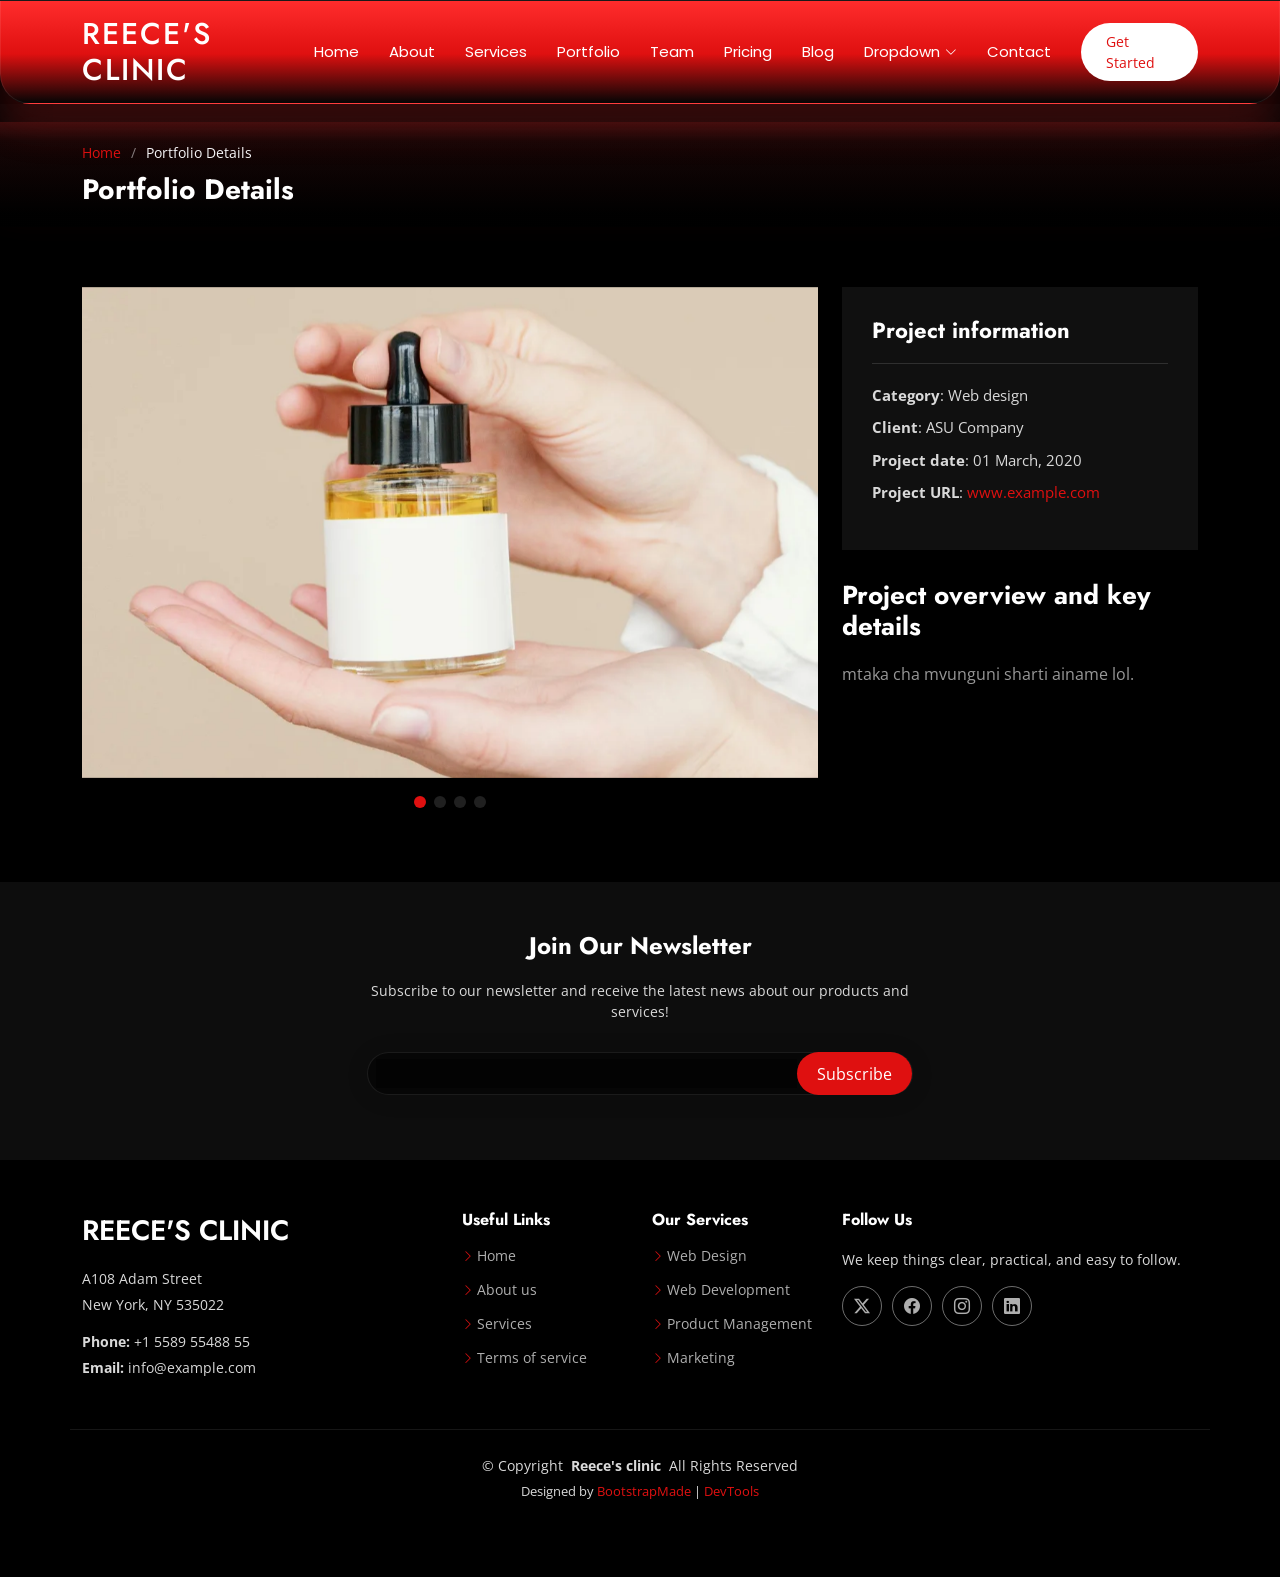
==== commit 31564b3b: "second commit" ====
--- a/portfolio-details.html
+++ b/portfolio-details.html
@@ -160,7 +160,7 @@
             <div class="portfolio-description" data-aos="fade-up" data-aos-delay="300">
               <h2>Project overview and key details</h2>
               <p>
-                This project focuses on thoughtful design, clear communication, and practical execution. Every detail was shaped to make the result feel polished, useful, and easy to understand.
+                mtaka cha mvunguni sharti ainame lol.
               </p>
             </div>
           </div>
